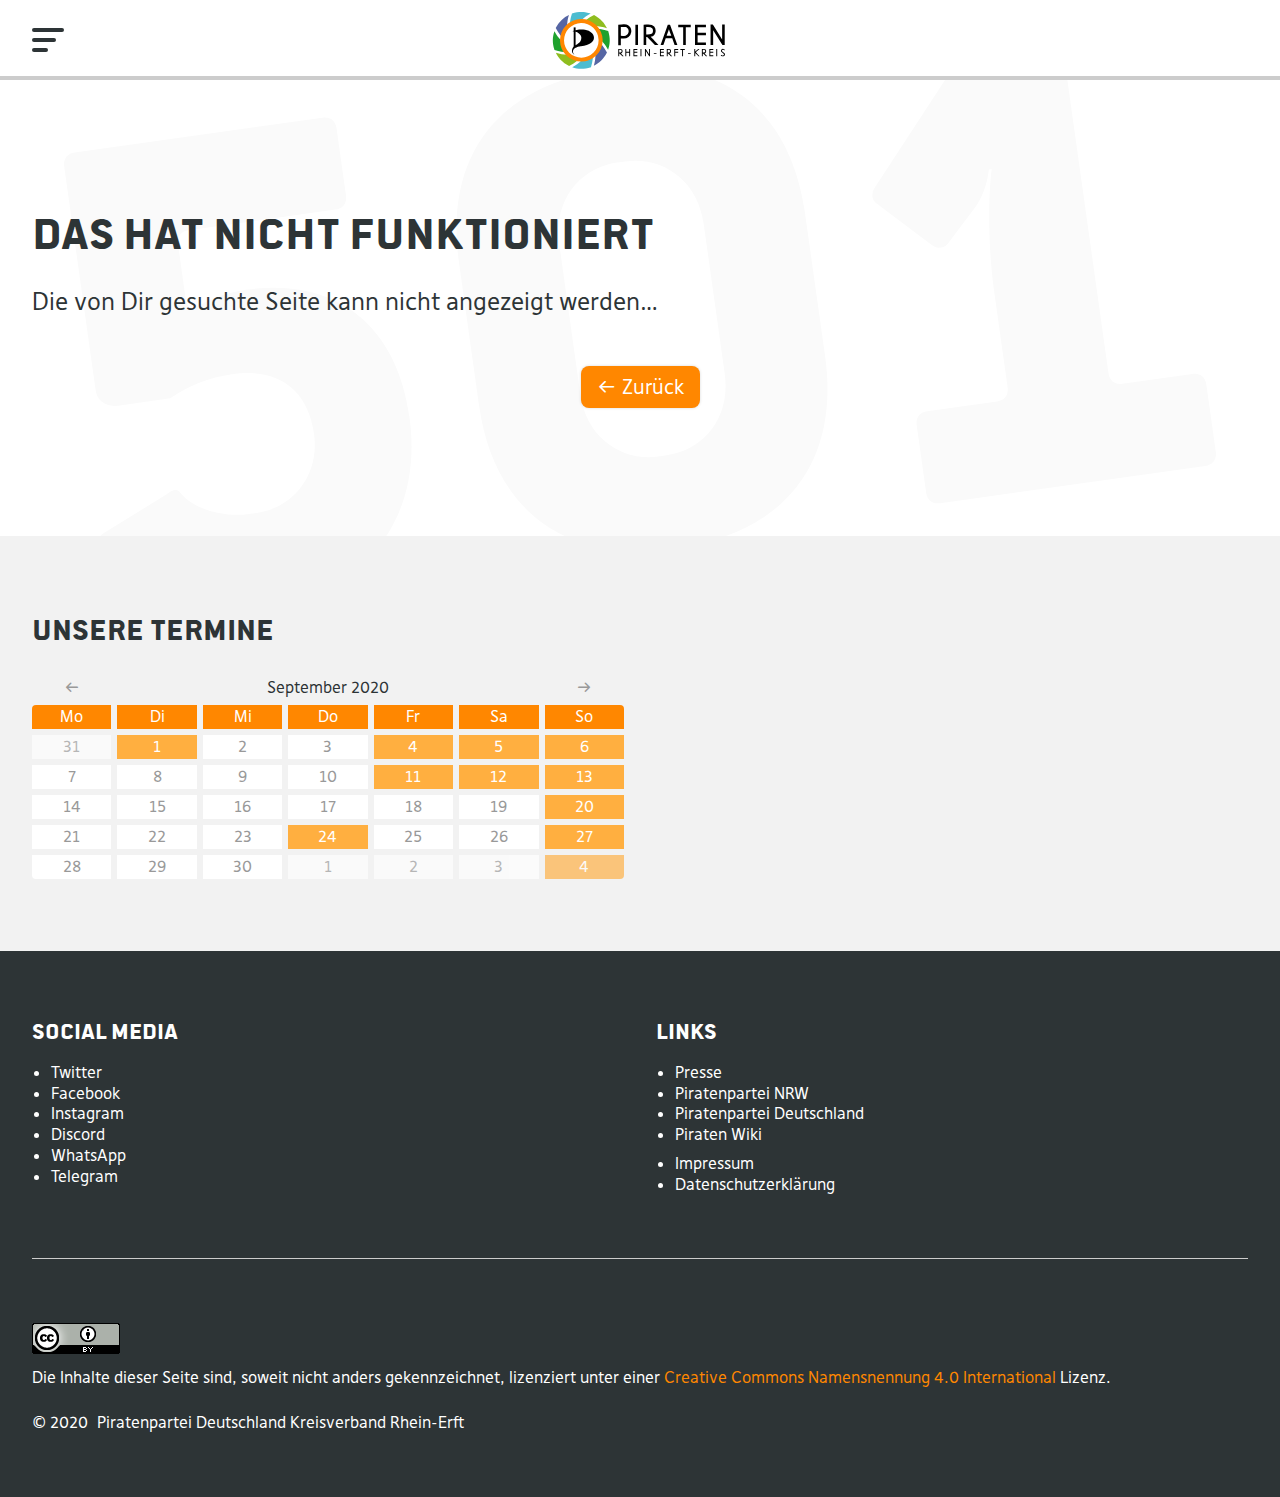
==== _index.html @ 1a01c558 "late init" ====
<!-- <?php 
    http_response_code(501);
?> -->

<!DOCTYPE html>
<html lang="de-DE">
<head>
    <meta charset="UTF-8">
    <meta name="viewport" content="width=device-width, initial-scale=1.0">
    <title>501 &#x2620;&#xfe0f; Piraten Rhein-Erft-Kreis</title>
    <link rel="stylesheet" href="/assets/css/app.css">
    <script src="/assets/js/app.js" type="module"></script>
</head>
<body class="index-php "> <!-- ggf. class checken -->
    <header class="site-header px-2 py-1 px-md-4 px-lg-6 container">
        <a href="/" class="site-header__logo"><img class="site-header__logo__img" src="/assets/img/logo.svg" alt="Piraten Rhein-Erft-Kreis"></a>
        <button class="site-header__menu-button site-header__menu-button--closed" id="nav__toggle">
            <span class="site-header__menu-button__bar"></span>
            <span class="site-header__menu-button__bar"></span>
            <span class="site-header__menu-button__bar"></span>
        </button>
        <nav class="site-header__navigation px-2 py-4 px-md-4">
            <ul>
                <li class="site-header__navigation__item site-header__navigation__search">
                    <form role="search" method="get" action="/" class="searchform">
                        <input type="search" placeholder="Suchen…" name="s">
                        <button onclick="this.parentElement.children[0].submit()" tabindex="-1"></button>
                    </form>
                </li>
                <li class="site-header__navigation__item"><a href="/">Home</a></li>
                <li class="site-header__navigation__item"><a href="#">Blog</a></li>
                <li class="site-header__navigation__item">
                    <span class="site-header__navigation__label">Kreisverband</span>
                    <ul>
                        <li><a href="#">Kreisvorstand</a></li>
                        <li><a href="#">Kreissatzung</a></li>
                        <li class="site-header__navigation__separator"><hr></li>
                        <li><a href="#">Bergheim</a></li>
                        <li><a href="#">Brühl</a></li>
                        <li><a href="#">Erftstadt</a></li>
                        <li><a href="#">Frechen</a></li>
                        <li><a href="#">Hürth</a></li>
                        <li><a href="#">Kerpen</a></li>
                    </ul>
                </li>
                <li class="site-header__navigation__item">
                    <span class="site-header__navigation__label">Was wir tun</span>
                    <ul>
                        <li><a href="#">Piraten wirken</a></li>
                        <li><a href="#">Grundsatzprogramm</a></li>
                        <li><a href="#">Termine</a></li>
                    </ul>
                </li>
                <li class="site-header__navigation__item">
                    <span class="site-header__navigation__label">Mitmachen</span>
                    <ul>
                        <li><a href="https://mitglieder.piratenpartei.de">Werde Pirat</a></li>
                        <li><a href="#">Spenden</a></li>
                        <li><a href="#">Leitfaden</a></li>
                        <li><a href="#">Werkzeugkasten</a></li>
                    </ul>
                </li>
            </ul>
        </nav>
    </header>
    <div class="main-wrapper container">
        <main class="pt-6 pt-md-0">
            <section class="error-content px-2 py-8 px-md-4 py-15 px-lg-6">
                <h1 class="error-content__title mb-3 mb-lg-4" lang="en-US">Das hat nicht funktioniert</h1>
                <p class="error-content__text mb-6 mb-lg-12">Die von Dir gesuchte Seite kann nicht angezeigt werden…</p>
                <p class="center"><a href="javascript:window.history.back()" class="btn center"><i class="feather icon-arrow-left"></i> Zurück</a></p>
            </section> 
        </main>
        <aside class="site-sidebar px-2 py-6 px-md-4 py-md-9 px-lg-6 py-lg-10">
            <section class="site-sidebar__calender">
                <h2 class="section-title">Unsere Termine</h2>
                <div id="em-calendar-169" class="em-calendar-wrapper"><table class="em-calendar">
                    <thead>
                        <tr>
                            <td><a class="em-calnav em-calnav-prev" href="/2020/08/12/ueber-melderegisterauskuenfte-an-parteien/?ajaxCalendar=1&amp;mo=8&amp;yr=2020" rel="nofollow">&lt;&lt;</a></td>
                            <td class="month_name" colspan="5">September 2020</td>
                            <td><a class="em-calnav em-calnav-next" href="/2020/08/12/ueber-melderegisterauskuenfte-an-parteien/?ajaxCalendar=1&amp;mo=10&amp;yr=2020" rel="nofollow">&gt;&gt;</a></td>
                        </tr>
                    </thead>
                    <tbody>
                        <tr class="days-names">
                            <td>Mo</td>
                            <td>Di</td>
                            <td>Mi</td>
                            <td>Do</td>
                            <td>Fr</td>
                            <td>Sa</td>
                            <td>So</td>
                        </tr>
                        <tr>
                            <td class="eventless-pre">31</td>
                            <td class="eventful"><a href="https://piratenpartei-rhein-erft.de/events/frechen-zeit-zu-reden-infostand-zur-kommunalwahl-2020-3/" title="[Frechen] Zeit zu reden – Infostand zur Kommunalwahl 2020">1</a></td>
                            <td class="eventless">2</td>
                            <td class="eventless">3</td>
                            <td class="eventful"><a href="https://piratenpartei-rhein-erft.de/events/zeit-zu-reden-stefanos-buergersprechstunde-2020-09-04/" title="Zeit zu reden – Stefanos Bürgersprechstunde">4</a></td>
                            <td class="eventful"><a href="https://piratenpartei-rhein-erft.de/was-wir-tun/veranstaltungen/2020-09-05/" title="[Brühl] Zeit zu reden – Infostand zur Kommunalwahl 2020, [Erftstadt] Zeit zu reden – Infostand zur Kommunalwahl 2020">5</a></td>
                            <td class="eventful"><a href="https://piratenpartei-rhein-erft.de/events/oeffentliche-vorstandssitzung-2020-09-06/" title="Öffentliche Vorstandssitzung">6</a></td>
                        </tr>
                        <tr>
                            <td class="eventless">7</td>
                            <td class="eventless">8</td>
                            <td class="eventless">9</td>
                            <td class="eventless">10</td>
                            <td class="eventful"><a href="https://piratenpartei-rhein-erft.de/events/zeit-zu-reden-stefanos-buergersprechstunde-2020-09-11/" title="Zeit zu reden – Stefanos Bürgersprechstunde">11</a></td>
                            <td class="eventful"><a href="https://piratenpartei-rhein-erft.de/was-wir-tun/veranstaltungen/2020-09-12/" title="[Brühl] Zeit zu reden – Infostand zur Kommunalwahl 2020, [Frechen] Zeit zu reden – Infostand zur Kommunalwahl 2020">12</a></td>
                            <td class="eventful"><a href="https://piratenpartei-rhein-erft.de/events/arbeitstreffen-der-piratenpartei-rhein-erft-2020-09-13/" title="Arbeitstreffen der Piratenpartei Rhein-Erft">13</a></td>
                        </tr>
                        <tr>
                            <td class="eventless">14</td>
                            <td class="eventless">15</td>
                            <td class="eventless">16</td>
                            <td class="eventless">17</td>
                            <td class="eventless">18</td>
                            <td class="eventless">19</td>
                            <td class="eventful"><a href="https://piratenpartei-rhein-erft.de/events/arbeitstreffen-der-piratenpartei-rhein-erft-2-2020-09-20/" title="Arbeitstreffen der Piratenpartei Rhein-Erft">20</a></td>
                        </tr>
                        <tr>
                            <td class="eventless-today">21</td>
                            <td class="eventless">22</td>
                            <td class="eventless">23</td>
                            <td class="eventful"><a href="https://piratenpartei-rhein-erft.de/events/oeffentliche-sprechersitzung-der-ortsgruppe-kerpen-2020-09-24/" title="Öffentliche Sprechersitzung der Ortsgruppe Kerpen">24</a></td>
                            <td class="eventless">25</td>
                            <td class="eventless">26</td>
                            <td class="eventful"><a href="https://piratenpartei-rhein-erft.de/events/arbeitstreffen-der-piratenpartei-rhein-erft-3-2020-09-27/" title="Arbeitstreffen der Piratenpartei Rhein-Erft">27</a></td>
                        </tr>
                        <tr>
                            <td class="eventless">28</td>
                            <td class="eventless">29</td>
                            <td class="eventless">30</td>
                            <td class="eventless-post">1</td>
                            <td class="eventless-post">2</td>
                            <td class="eventless-post">3</td>
                            <td class="eventful-post"><a href="https://piratenpartei-rhein-erft.de/events/oeffentliche-vorstandssitzung-2020-10-04/" title="Öffentliche Vorstandssitzung">4</a></td>
                        </tr>
                    </tbody>
                </table></div>
            </section>
        </aside>
    </div>
    <footer class="site-footer px-2 pt-5 pb-6 px-md-4 py-md-8 px-lg-6 py-lg-10 container">
        <div class="site-footer__social mb-6 mb-md-0">
            <h2 class="mb-2 mb-lg-3">Social Media</h2>
            <ul class="mb-0">
                <li><a href="https://twitter.com/Piraten_REK">Twitter</a></li>
                <li><a href="https://www.facebook.com/PiratenRheinErft">Facebook</a></li>
                <li><a href="https://www.instagram.com/piraten_rhein_erft/">Instagram</a></li>
                <li><a href="https://discord.gg/e59uWeq">Discord</a></li>
                <li><a href="https://chat.whatsapp.com/KrAdIx8EtOj2szratcCIOQ">WhatsApp</a></li>
                <li><a href="https://t.me/PiratenRheinErft_Info">Telegram</a></li>
            </ul>
        </div>
        <div class="site-footer__links mb-4 mb-md-0">
            <h2 class="mb-2 mb-lg-3">Links</h2>
            <ul class="mb-0">
                <li><a href="#">Presse</a></li>
                <li><a href="https://piratenpartei-nrw.de">Piratenpartei NRW</a></li>
                <li><a href="https://piratenpartei.de">Piratenpartei Deutschland</a></li>
                <li class="pb-1"><a href="https://wiki.piratenpartei.de">Piraten Wiki</a></li>
                <li><a href="#">Impressum</a></li>
                <li><a href="#">Datenschutzerklärung</a></li>
            </ul>
        </div>
        <hr>
        <div class="site-footer__license">
            <img src="/assets/img/cc_by.png" alt="(CC) BY" class="mb-1 mb-lg-3">
            <p class="mb-3">Die Inhalte dieser Seite sind, soweit nicht anders gekennzeichnet, lizenziert unter einer <a href="https://creativecommons.org/licenses/by/4.0/deed.de" target="_blank" class="site-footer__license__link">Creative Commons Namensnennung 4.0 International</a> Lizenz.</p>
            <p class="site-footer__license__copy mb-0">
                <span>&copy;&nbsp;2020</span>
                <span>Piratenpartei&nbsp;Deutschland</span>
                <span>Kreisverband&nbsp;<span class="nobr">Rhein-Erft</span></span>
            </p>
        </div>
        <button id="back-to-top" class="back-to-top" title="Zurück nach oben"><i class="feather icon-arrow-up"></i></button>
    </footer>
    <div class="site-header__navigation__darkener"></div>
</body>
</html>
---- assets/css/app.css ----
@charset "UTF-8";
@font-face {
  font-family: "DejaRip";
  font-style: normal;
  font-weight: 400;
  src: local('DejaRip'),url('/assets/fonts/DejaRip.otf') format('opentype'),url('/assets/fonts/DejaRip.eot') format('embedded-opentype'),url('/assets/fonts/DejaRip.woff') format('woff'),url('/assets/fonts/DejaRip.ttf') format('truetype'),url('/assets/fonts/DejaRip.woff2') format('woff2');
}
@font-face {
  font-family: "DejaRip";
  font-style: normal;
  font-weight: 700;
  src: local('DejaRip-Bold'),url('/assets/fonts/DejaRip-Bold.otf') format('opentype'),url('/assets/fonts/DejaRip-Bold.eot') format('embedded-opentype'),url('/assets/fonts/DejaRip-Bold.woff') format('woff'),url('/assets/fonts/DejaRip-Bold.ttf') format('truetype'),url('/assets/fonts/DejaRip-Bold.woff2') format('woff2');
}
@font-face {
  font-family: "DejaRip";
  font-style: italic;
  font-weight: 400;
  src: local('DejaRip-Italic'),url('/assets/fonts/DejaRip-Italic.otf') format('opentype'),url('/assets/fonts/DejaRip-Italic.eot') format('embedded-opentype'),url('/assets/fonts/DejaRip-Italic.woff') format('woff'),url('/assets/fonts/DejaRip-Italic.ttf') format('truetype'),url('/assets/fonts/DejaRip-Italic.woff2') format('woff2');
}
@font-face {
  font-family: "DejaRip";
  font-style: italic;
  font-weight: 700;
  src: local('DejaRip-BoldItalic'),url('/assets/fonts/DejaRip-BoldItalic.otf') format('opentype'),url('/assets/fonts/DejaRip-BoldItalic.eot') format('embedded-opentype'),url('/assets/fonts/DejaRip-BoldItalic.woff') format('woff'),url('/assets/fonts/DejaRip-BoldItalic.ttf') format('truetype'),url('/assets/fonts/DejaRip-BoldItalic.woff2') format('woff2');
}
@font-face {
  font-family: "PoliticsHead";
  font-style: normal;
  font-weight: 700;
  src: local('PoliticsHead'),url('/assets/fonts/PoliticsHead.otf') format('opentype'),url('/assets/fonts/PoliticsHead.eot') format('embedded-opentype'),url('/assets/fonts/PoliticsHead.woff') format('woff'),url('/assets/fonts/PoliticsHead.ttf') format('truetype'),url('/assets/fonts/PoliticsHead.woff2') format('woff2');
}
@font-face {
  font-family: "feather";
  src: url("/assets/fonts/feather.eot?t=1525787366991");
  /* IE9*/
  src: url("/assets/fonts/feather.eot?t=1525787366991#iefix") format("embedded-opentype"), url("/assets/fonts/feather.woff?t=1525787366991") format("woff"), url("/assets/fonts/feather.ttf?t=1525787366991") format("truetype"), url("/assets/fonts/feather.svg?t=1525787366991#feather") format("svg");
  /* iOS 4.1- */
}
.feather, .site-header__navigation > ul > li .site-header__navigation__label::after, .site-header__navigation > ul > li.site-header__navigation__search::before, .searchform button {
  /* use !important to prevent issues with browser extensions that change fonts */
  font-family: "feather" !important;
  speak: none;
  font-style: normal;
  font-weight: normal;
  font-variant: normal;
  text-transform: none;
  line-height: 1;
  /* Better Font Rendering =========== */
  -webkit-font-smoothing: antialiased;
  -moz-osx-font-smoothing: grayscale;
}

.icon-alert-octagon:before {
  content: "";
}

.icon-alert-circle:before {
  content: "";
}

.icon-activity:before {
  content: "";
}

.icon-alert-triangle:before {
  content: "";
}

.icon-align-center:before {
  content: "";
}

.icon-airplay:before {
  content: "";
}

.icon-align-justify:before {
  content: "";
}

.icon-align-left:before {
  content: "";
}

.icon-align-right:before {
  content: "";
}

.icon-arrow-down-left:before {
  content: "";
}

.icon-arrow-down-right:before {
  content: "";
}

.icon-anchor:before {
  content: "";
}

.icon-aperture:before {
  content: "";
}

.icon-arrow-left:before {
  content: "";
}

.icon-arrow-right:before {
  content: "";
}

.icon-arrow-down:before {
  content: "";
}

.icon-arrow-up-left:before {
  content: "";
}

.icon-arrow-up-right:before {
  content: "";
}

.icon-arrow-up:before {
  content: "";
}

.icon-award:before {
  content: "";
}

.icon-bar-chart:before {
  content: "";
}

.icon-at-sign:before {
  content: "";
}

.icon-bar-chart-2:before {
  content: "";
}

.icon-battery-charging:before {
  content: "";
}

.icon-bell-off:before {
  content: "";
}

.icon-battery:before {
  content: "";
}

.icon-bluetooth:before {
  content: "";
}

.icon-bell:before {
  content: "";
}

.icon-book:before {
  content: "";
}

.icon-briefcase:before {
  content: "";
}

.icon-camera-off:before {
  content: "";
}

.icon-calendar:before {
  content: "";
}

.icon-bookmark:before {
  content: "";
}

.icon-box:before {
  content: "";
}

.icon-camera:before {
  content: "";
}

.icon-check-circle:before {
  content: "";
}

.icon-check:before {
  content: "";
}

.icon-check-square:before {
  content: "";
}

.icon-cast:before {
  content: "";
}

.icon-chevron-down:before {
  content: "";
}

.icon-chevron-left:before {
  content: "";
}

.icon-chevron-right:before {
  content: "";
}

.icon-chevron-up:before {
  content: "";
}

.icon-chevrons-down:before {
  content: "";
}

.icon-chevrons-right:before {
  content: "";
}

.icon-chevrons-up:before {
  content: "";
}

.icon-chevrons-left:before {
  content: "";
}

.icon-circle:before {
  content: "";
}

.icon-clipboard:before {
  content: "";
}

.icon-chrome:before {
  content: "";
}

.icon-clock:before {
  content: "";
}

.icon-cloud-lightning:before {
  content: "";
}

.icon-cloud-drizzle:before {
  content: "";
}

.icon-cloud-rain:before {
  content: "";
}

.icon-cloud-off:before {
  content: "";
}

.icon-codepen:before {
  content: "";
}

.icon-cloud-snow:before {
  content: "";
}

.icon-compass:before {
  content: "";
}

.icon-copy:before {
  content: "";
}

.icon-corner-down-right:before {
  content: "";
}

.icon-corner-down-left:before {
  content: "";
}

.icon-corner-left-down:before {
  content: "";
}

.icon-corner-left-up:before {
  content: "";
}

.icon-corner-up-left:before {
  content: "";
}

.icon-corner-up-right:before {
  content: "";
}

.icon-corner-right-down:before {
  content: "";
}

.icon-corner-right-up:before {
  content: "";
}

.icon-cpu:before {
  content: "";
}

.icon-credit-card:before {
  content: "";
}

.icon-crosshair:before {
  content: "";
}

.icon-disc:before {
  content: "";
}

.icon-delete:before {
  content: "";
}

.icon-download-cloud:before {
  content: "";
}

.icon-download:before {
  content: "";
}

.icon-droplet:before {
  content: "";
}

.icon-edit-2:before {
  content: "";
}

.icon-edit:before {
  content: "";
}

.icon-edit-1:before {
  content: "";
}

.icon-external-link:before {
  content: "";
}

.icon-eye:before {
  content: "";
}

.icon-feather:before {
  content: "";
}

.icon-facebook:before {
  content: "";
}

.icon-file-minus:before {
  content: "";
}

.icon-eye-off:before {
  content: "";
}

.icon-fast-forward:before {
  content: "";
}

.icon-file-text:before {
  content: "";
}

.icon-film:before {
  content: "";
}

.icon-file:before {
  content: "";
}

.icon-file-plus:before {
  content: "";
}

.icon-folder:before {
  content: "";
}

.icon-filter:before {
  content: "";
}

.icon-flag:before {
  content: "";
}

.icon-globe:before {
  content: "";
}

.icon-grid:before {
  content: "";
}

.icon-heart:before {
  content: "";
}

.icon-home:before {
  content: "";
}

.icon-github:before {
  content: "";
}

.icon-image:before {
  content: "";
}

.icon-inbox:before {
  content: "";
}

.icon-layers:before {
  content: "";
}

.icon-info:before {
  content: "";
}

.icon-instagram:before {
  content: "";
}

.icon-layout:before {
  content: "";
}

.icon-link-2:before {
  content: "";
}

.icon-life-buoy:before {
  content: "";
}

.icon-link:before {
  content: "";
}

.icon-log-in:before {
  content: "";
}

.icon-list:before {
  content: "";
}

.icon-lock:before {
  content: "";
}

.icon-log-out:before {
  content: "";
}

.icon-loader:before {
  content: "";
}

.icon-mail:before {
  content: "";
}

.icon-maximize-2:before {
  content: "";
}

.icon-map:before {
  content: "";
}

.icon-map-pin:before {
  content: "";
}

.icon-menu:before {
  content: "";
}

.icon-message-circle:before {
  content: "";
}

.icon-message-square:before {
  content: "";
}

.icon-minimize-2:before {
  content: "";
}

.icon-mic-off:before {
  content: "";
}

.icon-minus-circle:before {
  content: "";
}

.icon-mic:before {
  content: "";
}

.icon-minus-square:before {
  content: "";
}

.icon-minus:before {
  content: "";
}

.icon-moon:before {
  content: "";
}

.icon-monitor:before {
  content: "";
}

.icon-more-vertical:before {
  content: "";
}

.icon-more-horizontal:before {
  content: "";
}

.icon-move:before {
  content: "";
}

.icon-music:before {
  content: "";
}

.icon-navigation-2:before {
  content: "";
}

.icon-navigation:before {
  content: "";
}

.icon-octagon:before {
  content: "";
}

.icon-package:before {
  content: "";
}

.icon-pause-circle:before {
  content: "";
}

.icon-pause:before {
  content: "";
}

.icon-percent:before {
  content: "";
}

.icon-phone-call:before {
  content: "";
}

.icon-phone-forwarded:before {
  content: "";
}

.icon-phone-missed:before {
  content: "";
}

.icon-phone-off:before {
  content: "";
}

.icon-phone-incoming:before {
  content: "";
}

.icon-phone:before {
  content: "";
}

.icon-phone-outgoing:before {
  content: "";
}

.icon-pie-chart:before {
  content: "";
}

.icon-play-circle:before {
  content: "";
}

.icon-play:before {
  content: "";
}

.icon-plus-square:before {
  content: "";
}

.icon-plus-circle:before {
  content: "";
}

.icon-plus:before {
  content: "";
}

.icon-pocket:before {
  content: "";
}

.icon-printer:before {
  content: "";
}

.icon-power:before {
  content: "";
}

.icon-radio:before {
  content: "";
}

.icon-repeat:before {
  content: "";
}

.icon-refresh-ccw:before {
  content: "";
}

.icon-rewind:before {
  content: "";
}

.icon-rotate-ccw:before {
  content: "";
}

.icon-refresh-cw:before {
  content: "";
}

.icon-rotate-cw:before {
  content: "";
}

.icon-save:before {
  content: "";
}

.icon-search:before, .site-header__navigation > ul > li.site-header__navigation__search:before, .searchform button:before {
  content: "";
}

.icon-server:before {
  content: "";
}

.icon-scissors:before {
  content: "";
}

.icon-share-2:before {
  content: "";
}

.icon-share:before {
  content: "";
}

.icon-shield:before {
  content: "";
}

.icon-settings:before {
  content: "";
}

.icon-skip-back:before {
  content: "";
}

.icon-shuffle:before {
  content: "";
}

.icon-sidebar:before {
  content: "";
}

.icon-skip-forward:before {
  content: "";
}

.icon-slack:before {
  content: "";
}

.icon-slash:before {
  content: "";
}

.icon-smartphone:before {
  content: "";
}

.icon-square:before {
  content: "";
}

.icon-speaker:before {
  content: "";
}

.icon-star:before {
  content: "";
}

.icon-stop-circle:before {
  content: "";
}

.icon-sun:before {
  content: "";
}

.icon-sunrise:before {
  content: "";
}

.icon-tablet:before {
  content: "";
}

.icon-tag:before {
  content: "";
}

.icon-sunset:before {
  content: "";
}

.icon-target:before {
  content: "";
}

.icon-thermometer:before {
  content: "";
}

.icon-thumbs-up:before {
  content: "";
}

.icon-thumbs-down:before {
  content: "";
}

.icon-toggle-left:before {
  content: "";
}

.icon-toggle-right:before {
  content: "";
}

.icon-trash-2:before {
  content: "";
}

.icon-trash:before {
  content: "";
}

.icon-trending-up:before {
  content: "";
}

.icon-trending-down:before {
  content: "";
}

.icon-triangle:before {
  content: "";
}

.icon-type:before {
  content: "";
}

.icon-twitter:before {
  content: "";
}

.icon-upload:before {
  content: "";
}

.icon-umbrella:before {
  content: "";
}

.icon-upload-cloud:before {
  content: "";
}

.icon-unlock:before {
  content: "";
}

.icon-user-check:before {
  content: "";
}

.icon-user-minus:before {
  content: "";
}

.icon-user-plus:before {
  content: "";
}

.icon-user-x:before {
  content: "";
}

.icon-user:before {
  content: "";
}

.icon-users:before {
  content: "";
}

.icon-video-off:before {
  content: "";
}

.icon-video:before {
  content: "";
}

.icon-voicemail:before {
  content: "";
}

.icon-volume-x:before {
  content: "";
}

.icon-volume-2:before {
  content: "";
}

.icon-volume-1:before {
  content: "";
}

.icon-volume:before {
  content: "";
}

.icon-watch:before {
  content: "";
}

.icon-wifi:before {
  content: "";
}

.icon-x-square:before {
  content: "";
}

.icon-wind:before {
  content: "";
}

.icon-x:before {
  content: "";
}

.icon-x-circle:before {
  content: "";
}

.icon-zap:before {
  content: "";
}

.icon-zoom-in:before {
  content: "";
}

.icon-zoom-out:before {
  content: "";
}

.icon-command:before {
  content: "";
}

.icon-cloud:before {
  content: "";
}

.icon-hash:before {
  content: "";
}

.icon-headphones:before {
  content: "";
}

.icon-underline:before {
  content: "";
}

.icon-italic:before {
  content: "";
}

.icon-bold:before {
  content: "";
}

.icon-crop:before {
  content: "";
}

.icon-help-circle:before {
  content: "";
}

.icon-paperclip:before {
  content: "";
}

.icon-shopping-cart:before {
  content: "";
}

.icon-tv:before {
  content: "";
}

.icon-wifi-off:before {
  content: "";
}

.icon-minimize:before {
  content: "";
}

.icon-maximize:before {
  content: "";
}

.icon-gitlab:before {
  content: "";
}

.icon-sliders:before {
  content: "";
}

.icon-star-on:before {
  content: "";
}

.icon-heart-on:before {
  content: "";
}

.icon-archive:before {
  content: "";
}

.icon-arrow-down-circle:before {
  content: "";
}

.icon-arrow-up-circle:before {
  content: "";
}

.icon-arrow-left-circle:before {
  content: "";
}

.icon-arrow-right-circle:before {
  content: "";
}

.icon-bar-chart-line-:before {
  content: "";
}

.icon-bar-chart-line:before {
  content: "";
}

.icon-book-open:before {
  content: "";
}

.icon-code:before {
  content: "";
}

.icon-database:before {
  content: "";
}

.icon-dollar-sign:before {
  content: "";
}

.icon-folder-plus:before {
  content: "";
}

.icon-gift:before {
  content: "";
}

.icon-folder-minus:before {
  content: "";
}

.icon-git-commit:before {
  content: "";
}

.icon-git-branch:before {
  content: "";
}

.icon-git-pull-request:before {
  content: "";
}

.icon-git-merge:before {
  content: "";
}

.icon-linkedin:before {
  content: "";
}

.icon-hard-drive:before {
  content: "";
}

.icon-more-vertical-:before {
  content: "";
}

.icon-more-horizontal-:before {
  content: "";
}

.icon-rss:before {
  content: "";
}

.icon-send:before {
  content: "";
}

.icon-shield-off:before {
  content: "";
}

.icon-shopping-bag:before {
  content: "";
}

.icon-terminal:before {
  content: "";
}

.icon-truck:before {
  content: "";
}

.icon-zap-off:before {
  content: "";
}

.icon-youtube:before {
  content: "";
}

:root {
  font: normal normal 400 16px/1.3 "DejaRip", sans-serif;
  color: #2d3436;
}

* {
  -webkit-box-sizing: border-box;
          box-sizing: border-box;
}

::-moz-selection {
  background-color: #652480;
  color: #fff;
}

::selection {
  background-color: #652480;
  color: #fff;
}

body {
  margin: 0;
  padding: 0;
  background: url("../img/anchors.svg") top left/auto 72px repeat fixed #fafafa;
  display: -webkit-box;
  display: -ms-flexbox;
  display: flex;
  -webkit-box-orient: vertical;
  -webkit-box-direction: normal;
      -ms-flex-direction: column;
          flex-direction: column;
  min-height: 100vh;
}

.mt-0, .my-0 {
  margin-top: 0px;
}

.mb-0, .my-0 {
  margin-bottom: 0px;
}

.mr-0, .mx-0 {
  margin-right: 0px;
}

.ml-0, .mx-0 {
  margin-left: 0px;
}

.mt-1, .my-1 {
  margin-top: 8px;
}

.mb-1, .my-1 {
  margin-bottom: 8px;
}

.mr-1, .mx-1 {
  margin-right: 8px;
}

.ml-1, .mx-1 {
  margin-left: 8px;
}

.mt-2, .my-2 {
  margin-top: 16px;
}

.mb-2, .my-2 {
  margin-bottom: 16px;
}

.mr-2, .mx-2 {
  margin-right: 16px;
}

.ml-2, .mx-2 {
  margin-left: 16px;
}

.mt-3, .my-3 {
  margin-top: 24px;
}

.mb-3, .my-3 {
  margin-bottom: 24px;
}

.mr-3, .mx-3 {
  margin-right: 24px;
}

.ml-3, .mx-3 {
  margin-left: 24px;
}

.mt-4, .my-4 {
  margin-top: 32px;
}

.mb-4, .my-4 {
  margin-bottom: 32px;
}

.mr-4, .mx-4 {
  margin-right: 32px;
}

.ml-4, .mx-4 {
  margin-left: 32px;
}

.mt-5, .my-5 {
  margin-top: 40px;
}

.mb-5, .my-5 {
  margin-bottom: 40px;
}

.mr-5, .mx-5 {
  margin-right: 40px;
}

.ml-5, .mx-5 {
  margin-left: 40px;
}

.mt-6, .my-6 {
  margin-top: 48px;
}

.mb-6, .my-6 {
  margin-bottom: 48px;
}

.mr-6, .mx-6 {
  margin-right: 48px;
}

.ml-6, .mx-6 {
  margin-left: 48px;
}

.mt-7, .my-7 {
  margin-top: 56px;
}

.mb-7, .my-7 {
  margin-bottom: 56px;
}

.mr-7, .mx-7 {
  margin-right: 56px;
}

.ml-7, .mx-7 {
  margin-left: 56px;
}

.mt-8, .my-8 {
  margin-top: 64px;
}

.mb-8, .my-8 {
  margin-bottom: 64px;
}

.mr-8, .mx-8 {
  margin-right: 64px;
}

.ml-8, .mx-8 {
  margin-left: 64px;
}

.mt-9, .my-9 {
  margin-top: 72px;
}

.mb-9, .my-9 {
  margin-bottom: 72px;
}

.mr-9, .mx-9 {
  margin-right: 72px;
}

.ml-9, .mx-9 {
  margin-left: 72px;
}

.mt-10, .my-10 {
  margin-top: 80px;
}

.mb-10, .my-10 {
  margin-bottom: 80px;
}

.mr-10, .mx-10 {
  margin-right: 80px;
}

.ml-10, .mx-10 {
  margin-left: 80px;
}

.mt-11, .my-11 {
  margin-top: 88px;
}

.mb-11, .my-11 {
  margin-bottom: 88px;
}

.mr-11, .mx-11 {
  margin-right: 88px;
}

.ml-11, .mx-11 {
  margin-left: 88px;
}

.mt-12, .my-12 {
  margin-top: 96px;
}

.mb-12, .my-12 {
  margin-bottom: 96px;
}

.mr-12, .mx-12 {
  margin-right: 96px;
}

.ml-12, .mx-12 {
  margin-left: 96px;
}

.mt-13, .my-13 {
  margin-top: 104px;
}

.mb-13, .my-13 {
  margin-bottom: 104px;
}

.mr-13, .mx-13 {
  margin-right: 104px;
}

.ml-13, .mx-13 {
  margin-left: 104px;
}

.mt-14, .my-14 {
  margin-top: 112px;
}

.mb-14, .my-14 {
  margin-bottom: 112px;
}

.mr-14, .mx-14 {
  margin-right: 112px;
}

.ml-14, .mx-14 {
  margin-left: 112px;
}

.mt-15, .my-15 {
  margin-top: 120px;
}

.mb-15, .my-15 {
  margin-bottom: 120px;
}

.mr-15, .mx-15 {
  margin-right: 120px;
}

.ml-15, .mx-15 {
  margin-left: 120px;
}

.mt-16, .my-16 {
  margin-top: 128px;
}

.mb-16, .my-16 {
  margin-bottom: 128px;
}

.mr-16, .mx-16 {
  margin-right: 128px;
}

.ml-16, .mx-16 {
  margin-left: 128px;
}

.mt-17, .my-17 {
  margin-top: 136px;
}

.mb-17, .my-17 {
  margin-bottom: 136px;
}

.mr-17, .mx-17 {
  margin-right: 136px;
}

.ml-17, .mx-17 {
  margin-left: 136px;
}

.mt-18, .my-18 {
  margin-top: 144px;
}

.mb-18, .my-18 {
  margin-bottom: 144px;
}

.mr-18, .mx-18 {
  margin-right: 144px;
}

.ml-18, .mx-18 {
  margin-left: 144px;
}

.mt-auto, .my-auto {
  margin-top: auto;
}

.mb-auto, .my-auto {
  margin-bottom: auto;
}

.mr-auto, .mx-auto {
  margin-right: auto;
}

.ml-auto, .mx-auto {
  margin-left: auto;
}

.pt-0, .py-0 {
  padding-top: 0px;
}

.pb-0, .py-0 {
  padding-bottom: 0px;
}

.pr-0, .px-0 {
  padding-right: 0px;
}

.pl-0, .px-0 {
  padding-left: 0px;
}

.pt-1, .py-1 {
  padding-top: 8px;
}

.pb-1, .py-1 {
  padding-bottom: 8px;
}

.pr-1, .px-1 {
  padding-right: 8px;
}

.pl-1, .px-1 {
  padding-left: 8px;
}

.pt-2, .py-2 {
  padding-top: 16px;
}

.pb-2, .py-2 {
  padding-bottom: 16px;
}

.pr-2, .px-2 {
  padding-right: 16px;
}

.pl-2, .px-2 {
  padding-left: 16px;
}

.pt-3, .py-3 {
  padding-top: 24px;
}

.pb-3, .py-3 {
  padding-bottom: 24px;
}

.pr-3, .px-3 {
  padding-right: 24px;
}

.pl-3, .px-3 {
  padding-left: 24px;
}

.pt-4, .py-4 {
  padding-top: 32px;
}

.pb-4, .py-4 {
  padding-bottom: 32px;
}

.pr-4, .px-4 {
  padding-right: 32px;
}

.pl-4, .px-4 {
  padding-left: 32px;
}

.pt-5, .py-5 {
  padding-top: 40px;
}

.pb-5, .py-5 {
  padding-bottom: 40px;
}

.pr-5, .px-5 {
  padding-right: 40px;
}

.pl-5, .px-5 {
  padding-left: 40px;
}

.pt-6, .py-6 {
  padding-top: 48px;
}

.pb-6, .py-6 {
  padding-bottom: 48px;
}

.pr-6, .px-6 {
  padding-right: 48px;
}

.pl-6, .px-6 {
  padding-left: 48px;
}

.pt-7, .py-7 {
  padding-top: 56px;
}

.pb-7, .py-7 {
  padding-bottom: 56px;
}

.pr-7, .px-7 {
  padding-right: 56px;
}

.pl-7, .px-7 {
  padding-left: 56px;
}

.pt-8, .py-8 {
  padding-top: 64px;
}

.pb-8, .py-8 {
  padding-bottom: 64px;
}

.pr-8, .px-8 {
  padding-right: 64px;
}

.pl-8, .px-8 {
  padding-left: 64px;
}

.pt-9, .py-9 {
  padding-top: 72px;
}

.pb-9, .py-9 {
  padding-bottom: 72px;
}

.pr-9, .px-9 {
  padding-right: 72px;
}

.pl-9, .px-9 {
  padding-left: 72px;
}

.pt-10, .py-10 {
  padding-top: 80px;
}

.pb-10, .py-10 {
  padding-bottom: 80px;
}

.pr-10, .px-10 {
  padding-right: 80px;
}

.pl-10, .px-10 {
  padding-left: 80px;
}

.pt-11, .py-11 {
  padding-top: 88px;
}

.pb-11, .py-11 {
  padding-bottom: 88px;
}

.pr-11, .px-11 {
  padding-right: 88px;
}

.pl-11, .px-11 {
  padding-left: 88px;
}

.pt-12, .py-12 {
  padding-top: 96px;
}

.pb-12, .py-12 {
  padding-bottom: 96px;
}

.pr-12, .px-12 {
  padding-right: 96px;
}

.pl-12, .px-12 {
  padding-left: 96px;
}

.pt-13, .py-13 {
  padding-top: 104px;
}

.pb-13, .py-13 {
  padding-bottom: 104px;
}

.pr-13, .px-13 {
  padding-right: 104px;
}

.pl-13, .px-13 {
  padding-left: 104px;
}

.pt-14, .py-14 {
  padding-top: 112px;
}

.pb-14, .py-14 {
  padding-bottom: 112px;
}

.pr-14, .px-14 {
  padding-right: 112px;
}

.pl-14, .px-14 {
  padding-left: 112px;
}

.pt-15, .py-15 {
  padding-top: 120px;
}

.pb-15, .py-15 {
  padding-bottom: 120px;
}

.pr-15, .px-15 {
  padding-right: 120px;
}

.pl-15, .px-15 {
  padding-left: 120px;
}

.pt-16, .py-16 {
  padding-top: 128px;
}

.pb-16, .py-16 {
  padding-bottom: 128px;
}

.pr-16, .px-16 {
  padding-right: 128px;
}

.pl-16, .px-16 {
  padding-left: 128px;
}

.pt-17, .py-17 {
  padding-top: 136px;
}

.pb-17, .py-17 {
  padding-bottom: 136px;
}

.pr-17, .px-17 {
  padding-right: 136px;
}

.pl-17, .px-17 {
  padding-left: 136px;
}

.pt-18, .py-18 {
  padding-top: 144px;
}

.pb-18, .py-18 {
  padding-bottom: 144px;
}

.pr-18, .px-18 {
  padding-right: 144px;
}

.pl-18, .px-18 {
  padding-left: 144px;
}

.pt-auto, .py-auto {
  padding-top: auto;
}

.pb-auto, .py-auto {
  padding-bottom: auto;
}

.pr-auto, .px-auto {
  padding-right: auto;
}

.pl-auto, .px-auto {
  padding-left: auto;
}

@media (max-width: 767px) {
  .mt-sm-0, .my-sm-0 {
    margin-top: 0px;
  }

  .mb-sm-0, .my-sm-0 {
    margin-bottom: 0px;
  }

  .mr-sm-0, .mx-sm-0 {
    margin-right: 0px;
  }

  .ml-sm-0, .mx-sm-0 {
    margin-left: 0px;
  }

  .mt-sm-1, .my-sm-1 {
    margin-top: 8px;
  }

  .mb-sm-1, .my-sm-1 {
    margin-bottom: 8px;
  }

  .mr-sm-1, .mx-sm-1 {
    margin-right: 8px;
  }

  .ml-sm-1, .mx-sm-1 {
    margin-left: 8px;
  }

  .mt-sm-2, .my-sm-2 {
    margin-top: 16px;
  }

  .mb-sm-2, .my-sm-2 {
    margin-bottom: 16px;
  }

  .mr-sm-2, .mx-sm-2 {
    margin-right: 16px;
  }

  .ml-sm-2, .mx-sm-2 {
    margin-left: 16px;
  }

  .mt-sm-3, .my-sm-3 {
    margin-top: 24px;
  }

  .mb-sm-3, .my-sm-3 {
    margin-bottom: 24px;
  }

  .mr-sm-3, .mx-sm-3 {
    margin-right: 24px;
  }

  .ml-sm-3, .mx-sm-3 {
    margin-left: 24px;
  }

  .mt-sm-4, .my-sm-4 {
    margin-top: 32px;
  }

  .mb-sm-4, .my-sm-4 {
    margin-bottom: 32px;
  }

  .mr-sm-4, .mx-sm-4 {
    margin-right: 32px;
  }

  .ml-sm-4, .mx-sm-4 {
    margin-left: 32px;
  }

  .mt-sm-5, .my-sm-5 {
    margin-top: 40px;
  }

  .mb-sm-5, .my-sm-5 {
    margin-bottom: 40px;
  }

  .mr-sm-5, .mx-sm-5 {
    margin-right: 40px;
  }

  .ml-sm-5, .mx-sm-5 {
    margin-left: 40px;
  }

  .mt-sm-6, .my-sm-6 {
    margin-top: 48px;
  }

  .mb-sm-6, .my-sm-6 {
    margin-bottom: 48px;
  }

  .mr-sm-6, .mx-sm-6 {
    margin-right: 48px;
  }

  .ml-sm-6, .mx-sm-6 {
    margin-left: 48px;
  }

  .mt-sm-7, .my-sm-7 {
    margin-top: 56px;
  }

  .mb-sm-7, .my-sm-7 {
    margin-bottom: 56px;
  }

  .mr-sm-7, .mx-sm-7 {
    margin-right: 56px;
  }

  .ml-sm-7, .mx-sm-7 {
    margin-left: 56px;
  }

  .mt-sm-8, .my-sm-8 {
    margin-top: 64px;
  }

  .mb-sm-8, .my-sm-8 {
    margin-bottom: 64px;
  }

  .mr-sm-8, .mx-sm-8 {
    margin-right: 64px;
  }

  .ml-sm-8, .mx-sm-8 {
    margin-left: 64px;
  }

  .mt-sm-9, .my-sm-9 {
    margin-top: 72px;
  }

  .mb-sm-9, .my-sm-9 {
    margin-bottom: 72px;
  }

  .mr-sm-9, .mx-sm-9 {
    margin-right: 72px;
  }

  .ml-sm-9, .mx-sm-9 {
    margin-left: 72px;
  }

  .mt-sm-10, .my-sm-10 {
    margin-top: 80px;
  }

  .mb-sm-10, .my-sm-10 {
    margin-bottom: 80px;
  }

  .mr-sm-10, .mx-sm-10 {
    margin-right: 80px;
  }

  .ml-sm-10, .mx-sm-10 {
    margin-left: 80px;
  }

  .mt-sm-11, .my-sm-11 {
    margin-top: 88px;
  }

  .mb-sm-11, .my-sm-11 {
    margin-bottom: 88px;
  }

  .mr-sm-11, .mx-sm-11 {
    margin-right: 88px;
  }

  .ml-sm-11, .mx-sm-11 {
    margin-left: 88px;
  }

  .mt-sm-12, .my-sm-12 {
    margin-top: 96px;
  }

  .mb-sm-12, .my-sm-12 {
    margin-bottom: 96px;
  }

  .mr-sm-12, .mx-sm-12 {
    margin-right: 96px;
  }

  .ml-sm-12, .mx-sm-12 {
    margin-left: 96px;
  }

  .mt-sm-13, .my-sm-13 {
    margin-top: 104px;
  }

  .mb-sm-13, .my-sm-13 {
    margin-bottom: 104px;
  }

  .mr-sm-13, .mx-sm-13 {
    margin-right: 104px;
  }

  .ml-sm-13, .mx-sm-13 {
    margin-left: 104px;
  }

  .mt-sm-14, .my-sm-14 {
    margin-top: 112px;
  }

  .mb-sm-14, .my-sm-14 {
    margin-bottom: 112px;
  }

  .mr-sm-14, .mx-sm-14 {
    margin-right: 112px;
  }

  .ml-sm-14, .mx-sm-14 {
    margin-left: 112px;
  }

  .mt-sm-15, .my-sm-15 {
    margin-top: 120px;
  }

  .mb-sm-15, .my-sm-15 {
    margin-bottom: 120px;
  }

  .mr-sm-15, .mx-sm-15 {
    margin-right: 120px;
  }

  .ml-sm-15, .mx-sm-15 {
    margin-left: 120px;
  }

  .mt-sm-16, .my-sm-16 {
    margin-top: 128px;
  }

  .mb-sm-16, .my-sm-16 {
    margin-bottom: 128px;
  }

  .mr-sm-16, .mx-sm-16 {
    margin-right: 128px;
  }

  .ml-sm-16, .mx-sm-16 {
    margin-left: 128px;
  }

  .mt-sm-17, .my-sm-17 {
    margin-top: 136px;
  }

  .mb-sm-17, .my-sm-17 {
    margin-bottom: 136px;
  }

  .mr-sm-17, .mx-sm-17 {
    margin-right: 136px;
  }

  .ml-sm-17, .mx-sm-17 {
    margin-left: 136px;
  }

  .mt-sm-18, .my-sm-18 {
    margin-top: 144px;
  }

  .mb-sm-18, .my-sm-18 {
    margin-bottom: 144px;
  }

  .mr-sm-18, .mx-sm-18 {
    margin-right: 144px;
  }

  .ml-sm-18, .mx-sm-18 {
    margin-left: 144px;
  }

  .mt-sm-auto, .my-sm-auto {
    margin-top: auto;
  }

  .mb-sm-auto, .my-sm-auto {
    margin-bottom: auto;
  }

  .mr-sm-auto, .mx-sm-auto {
    margin-right: auto;
  }

  .ml-sm-auto, .mx-sm-auto {
    margin-left: auto;
  }

  .pt-sm-0, .py-sm-0 {
    padding-top: 0px;
  }

  .pb-sm-0, .py-sm-0 {
    padding-bottom: 0px;
  }

  .pr-sm-0, .px-sm-0 {
    padding-right: 0px;
  }

  .pl-sm-0, .px-sm-0 {
    padding-left: 0px;
  }

  .pt-sm-1, .py-sm-1 {
    padding-top: 8px;
  }

  .pb-sm-1, .py-sm-1 {
    padding-bottom: 8px;
  }

  .pr-sm-1, .px-sm-1 {
    padding-right: 8px;
  }

  .pl-sm-1, .px-sm-1 {
    padding-left: 8px;
  }

  .pt-sm-2, .py-sm-2 {
    padding-top: 16px;
  }

  .pb-sm-2, .py-sm-2 {
    padding-bottom: 16px;
  }

  .pr-sm-2, .px-sm-2 {
    padding-right: 16px;
  }

  .pl-sm-2, .px-sm-2 {
    padding-left: 16px;
  }

  .pt-sm-3, .py-sm-3 {
    padding-top: 24px;
  }

  .pb-sm-3, .py-sm-3 {
    padding-bottom: 24px;
  }

  .pr-sm-3, .px-sm-3 {
    padding-right: 24px;
  }

  .pl-sm-3, .px-sm-3 {
    padding-left: 24px;
  }

  .pt-sm-4, .py-sm-4 {
    padding-top: 32px;
  }

  .pb-sm-4, .py-sm-4 {
    padding-bottom: 32px;
  }

  .pr-sm-4, .px-sm-4 {
    padding-right: 32px;
  }

  .pl-sm-4, .px-sm-4 {
    padding-left: 32px;
  }

  .pt-sm-5, .py-sm-5 {
    padding-top: 40px;
  }

  .pb-sm-5, .py-sm-5 {
    padding-bottom: 40px;
  }

  .pr-sm-5, .px-sm-5 {
    padding-right: 40px;
  }

  .pl-sm-5, .px-sm-5 {
    padding-left: 40px;
  }

  .pt-sm-6, .py-sm-6 {
    padding-top: 48px;
  }

  .pb-sm-6, .py-sm-6 {
    padding-bottom: 48px;
  }

  .pr-sm-6, .px-sm-6 {
    padding-right: 48px;
  }

  .pl-sm-6, .px-sm-6 {
    padding-left: 48px;
  }

  .pt-sm-7, .py-sm-7 {
    padding-top: 56px;
  }

  .pb-sm-7, .py-sm-7 {
    padding-bottom: 56px;
  }

  .pr-sm-7, .px-sm-7 {
    padding-right: 56px;
  }

  .pl-sm-7, .px-sm-7 {
    padding-left: 56px;
  }

  .pt-sm-8, .py-sm-8 {
    padding-top: 64px;
  }

  .pb-sm-8, .py-sm-8 {
    padding-bottom: 64px;
  }

  .pr-sm-8, .px-sm-8 {
    padding-right: 64px;
  }

  .pl-sm-8, .px-sm-8 {
    padding-left: 64px;
  }

  .pt-sm-9, .py-sm-9 {
    padding-top: 72px;
  }

  .pb-sm-9, .py-sm-9 {
    padding-bottom: 72px;
  }

  .pr-sm-9, .px-sm-9 {
    padding-right: 72px;
  }

  .pl-sm-9, .px-sm-9 {
    padding-left: 72px;
  }

  .pt-sm-10, .py-sm-10 {
    padding-top: 80px;
  }

  .pb-sm-10, .py-sm-10 {
    padding-bottom: 80px;
  }

  .pr-sm-10, .px-sm-10 {
    padding-right: 80px;
  }

  .pl-sm-10, .px-sm-10 {
    padding-left: 80px;
  }

  .pt-sm-11, .py-sm-11 {
    padding-top: 88px;
  }

  .pb-sm-11, .py-sm-11 {
    padding-bottom: 88px;
  }

  .pr-sm-11, .px-sm-11 {
    padding-right: 88px;
  }

  .pl-sm-11, .px-sm-11 {
    padding-left: 88px;
  }

  .pt-sm-12, .py-sm-12 {
    padding-top: 96px;
  }

  .pb-sm-12, .py-sm-12 {
    padding-bottom: 96px;
  }

  .pr-sm-12, .px-sm-12 {
    padding-right: 96px;
  }

  .pl-sm-12, .px-sm-12 {
    padding-left: 96px;
  }

  .pt-sm-13, .py-sm-13 {
    padding-top: 104px;
  }

  .pb-sm-13, .py-sm-13 {
    padding-bottom: 104px;
  }

  .pr-sm-13, .px-sm-13 {
    padding-right: 104px;
  }

  .pl-sm-13, .px-sm-13 {
    padding-left: 104px;
  }

  .pt-sm-14, .py-sm-14 {
    padding-top: 112px;
  }

  .pb-sm-14, .py-sm-14 {
    padding-bottom: 112px;
  }

  .pr-sm-14, .px-sm-14 {
    padding-right: 112px;
  }

  .pl-sm-14, .px-sm-14 {
    padding-left: 112px;
  }

  .pt-sm-15, .py-sm-15 {
    padding-top: 120px;
  }

  .pb-sm-15, .py-sm-15 {
    padding-bottom: 120px;
  }

  .pr-sm-15, .px-sm-15 {
    padding-right: 120px;
  }

  .pl-sm-15, .px-sm-15 {
    padding-left: 120px;
  }

  .pt-sm-16, .py-sm-16 {
    padding-top: 128px;
  }

  .pb-sm-16, .py-sm-16 {
    padding-bottom: 128px;
  }

  .pr-sm-16, .px-sm-16 {
    padding-right: 128px;
  }

  .pl-sm-16, .px-sm-16 {
    padding-left: 128px;
  }

  .pt-sm-17, .py-sm-17 {
    padding-top: 136px;
  }

  .pb-sm-17, .py-sm-17 {
    padding-bottom: 136px;
  }

  .pr-sm-17, .px-sm-17 {
    padding-right: 136px;
  }

  .pl-sm-17, .px-sm-17 {
    padding-left: 136px;
  }

  .pt-sm-18, .py-sm-18 {
    padding-top: 144px;
  }

  .pb-sm-18, .py-sm-18 {
    padding-bottom: 144px;
  }

  .pr-sm-18, .px-sm-18 {
    padding-right: 144px;
  }

  .pl-sm-18, .px-sm-18 {
    padding-left: 144px;
  }

  .pt-sm-auto, .py-sm-auto {
    padding-top: auto;
  }

  .pb-sm-auto, .py-sm-auto {
    padding-bottom: auto;
  }

  .pr-sm-auto, .px-sm-auto {
    padding-right: auto;
  }

  .pl-sm-auto, .px-sm-auto {
    padding-left: auto;
  }
}
@media (min-width: 768px) {
  .mt-md-0, .my-md-0 {
    margin-top: 0px;
  }

  .mb-md-0, .my-md-0 {
    margin-bottom: 0px;
  }

  .mr-md-0, .mx-md-0 {
    margin-right: 0px;
  }

  .ml-md-0, .mx-md-0 {
    margin-left: 0px;
  }

  .mt-md-1, .my-md-1 {
    margin-top: 8px;
  }

  .mb-md-1, .my-md-1 {
    margin-bottom: 8px;
  }

  .mr-md-1, .mx-md-1 {
    margin-right: 8px;
  }

  .ml-md-1, .mx-md-1 {
    margin-left: 8px;
  }

  .mt-md-2, .my-md-2 {
    margin-top: 16px;
  }

  .mb-md-2, .my-md-2 {
    margin-bottom: 16px;
  }

  .mr-md-2, .mx-md-2 {
    margin-right: 16px;
  }

  .ml-md-2, .mx-md-2 {
    margin-left: 16px;
  }

  .mt-md-3, .my-md-3 {
    margin-top: 24px;
  }

  .mb-md-3, .my-md-3 {
    margin-bottom: 24px;
  }

  .mr-md-3, .mx-md-3 {
    margin-right: 24px;
  }

  .ml-md-3, .mx-md-3 {
    margin-left: 24px;
  }

  .mt-md-4, .my-md-4 {
    margin-top: 32px;
  }

  .mb-md-4, .my-md-4 {
    margin-bottom: 32px;
  }

  .mr-md-4, .mx-md-4 {
    margin-right: 32px;
  }

  .ml-md-4, .mx-md-4 {
    margin-left: 32px;
  }

  .mt-md-5, .my-md-5 {
    margin-top: 40px;
  }

  .mb-md-5, .my-md-5 {
    margin-bottom: 40px;
  }

  .mr-md-5, .mx-md-5 {
    margin-right: 40px;
  }

  .ml-md-5, .mx-md-5 {
    margin-left: 40px;
  }

  .mt-md-6, .my-md-6 {
    margin-top: 48px;
  }

  .mb-md-6, .my-md-6 {
    margin-bottom: 48px;
  }

  .mr-md-6, .mx-md-6 {
    margin-right: 48px;
  }

  .ml-md-6, .mx-md-6 {
    margin-left: 48px;
  }

  .mt-md-7, .my-md-7 {
    margin-top: 56px;
  }

  .mb-md-7, .my-md-7 {
    margin-bottom: 56px;
  }

  .mr-md-7, .mx-md-7 {
    margin-right: 56px;
  }

  .ml-md-7, .mx-md-7 {
    margin-left: 56px;
  }

  .mt-md-8, .my-md-8 {
    margin-top: 64px;
  }

  .mb-md-8, .my-md-8 {
    margin-bottom: 64px;
  }

  .mr-md-8, .mx-md-8 {
    margin-right: 64px;
  }

  .ml-md-8, .mx-md-8 {
    margin-left: 64px;
  }

  .mt-md-9, .my-md-9 {
    margin-top: 72px;
  }

  .mb-md-9, .my-md-9 {
    margin-bottom: 72px;
  }

  .mr-md-9, .mx-md-9 {
    margin-right: 72px;
  }

  .ml-md-9, .mx-md-9 {
    margin-left: 72px;
  }

  .mt-md-10, .my-md-10 {
    margin-top: 80px;
  }

  .mb-md-10, .my-md-10 {
    margin-bottom: 80px;
  }

  .mr-md-10, .mx-md-10 {
    margin-right: 80px;
  }

  .ml-md-10, .mx-md-10 {
    margin-left: 80px;
  }

  .mt-md-11, .my-md-11 {
    margin-top: 88px;
  }

  .mb-md-11, .my-md-11 {
    margin-bottom: 88px;
  }

  .mr-md-11, .mx-md-11 {
    margin-right: 88px;
  }

  .ml-md-11, .mx-md-11 {
    margin-left: 88px;
  }

  .mt-md-12, .my-md-12 {
    margin-top: 96px;
  }

  .mb-md-12, .my-md-12 {
    margin-bottom: 96px;
  }

  .mr-md-12, .mx-md-12 {
    margin-right: 96px;
  }

  .ml-md-12, .mx-md-12 {
    margin-left: 96px;
  }

  .mt-md-13, .my-md-13 {
    margin-top: 104px;
  }

  .mb-md-13, .my-md-13 {
    margin-bottom: 104px;
  }

  .mr-md-13, .mx-md-13 {
    margin-right: 104px;
  }

  .ml-md-13, .mx-md-13 {
    margin-left: 104px;
  }

  .mt-md-14, .my-md-14 {
    margin-top: 112px;
  }

  .mb-md-14, .my-md-14 {
    margin-bottom: 112px;
  }

  .mr-md-14, .mx-md-14 {
    margin-right: 112px;
  }

  .ml-md-14, .mx-md-14 {
    margin-left: 112px;
  }

  .mt-md-15, .my-md-15 {
    margin-top: 120px;
  }

  .mb-md-15, .my-md-15 {
    margin-bottom: 120px;
  }

  .mr-md-15, .mx-md-15 {
    margin-right: 120px;
  }

  .ml-md-15, .mx-md-15 {
    margin-left: 120px;
  }

  .mt-md-16, .my-md-16 {
    margin-top: 128px;
  }

  .mb-md-16, .my-md-16 {
    margin-bottom: 128px;
  }

  .mr-md-16, .mx-md-16 {
    margin-right: 128px;
  }

  .ml-md-16, .mx-md-16 {
    margin-left: 128px;
  }

  .mt-md-17, .my-md-17 {
    margin-top: 136px;
  }

  .mb-md-17, .my-md-17 {
    margin-bottom: 136px;
  }

  .mr-md-17, .mx-md-17 {
    margin-right: 136px;
  }

  .ml-md-17, .mx-md-17 {
    margin-left: 136px;
  }

  .mt-md-18, .my-md-18 {
    margin-top: 144px;
  }

  .mb-md-18, .my-md-18 {
    margin-bottom: 144px;
  }

  .mr-md-18, .mx-md-18 {
    margin-right: 144px;
  }

  .ml-md-18, .mx-md-18 {
    margin-left: 144px;
  }

  .mt-md-auto, .my-md-auto {
    margin-top: auto;
  }

  .mb-md-auto, .my-md-auto {
    margin-bottom: auto;
  }

  .mr-md-auto, .mx-md-auto {
    margin-right: auto;
  }

  .ml-md-auto, .mx-md-auto {
    margin-left: auto;
  }

  .pt-md-0, .py-md-0 {
    padding-top: 0px;
  }

  .pb-md-0, .py-md-0 {
    padding-bottom: 0px;
  }

  .pr-md-0, .px-md-0 {
    padding-right: 0px;
  }

  .pl-md-0, .px-md-0 {
    padding-left: 0px;
  }

  .pt-md-1, .py-md-1 {
    padding-top: 8px;
  }

  .pb-md-1, .py-md-1 {
    padding-bottom: 8px;
  }

  .pr-md-1, .px-md-1 {
    padding-right: 8px;
  }

  .pl-md-1, .px-md-1 {
    padding-left: 8px;
  }

  .pt-md-2, .py-md-2 {
    padding-top: 16px;
  }

  .pb-md-2, .py-md-2 {
    padding-bottom: 16px;
  }

  .pr-md-2, .px-md-2 {
    padding-right: 16px;
  }

  .pl-md-2, .px-md-2 {
    padding-left: 16px;
  }

  .pt-md-3, .py-md-3 {
    padding-top: 24px;
  }

  .pb-md-3, .py-md-3 {
    padding-bottom: 24px;
  }

  .pr-md-3, .px-md-3 {
    padding-right: 24px;
  }

  .pl-md-3, .px-md-3 {
    padding-left: 24px;
  }

  .pt-md-4, .py-md-4 {
    padding-top: 32px;
  }

  .pb-md-4, .py-md-4 {
    padding-bottom: 32px;
  }

  .pr-md-4, .px-md-4 {
    padding-right: 32px;
  }

  .pl-md-4, .px-md-4 {
    padding-left: 32px;
  }

  .pt-md-5, .py-md-5 {
    padding-top: 40px;
  }

  .pb-md-5, .py-md-5 {
    padding-bottom: 40px;
  }

  .pr-md-5, .px-md-5 {
    padding-right: 40px;
  }

  .pl-md-5, .px-md-5 {
    padding-left: 40px;
  }

  .pt-md-6, .py-md-6 {
    padding-top: 48px;
  }

  .pb-md-6, .py-md-6 {
    padding-bottom: 48px;
  }

  .pr-md-6, .px-md-6 {
    padding-right: 48px;
  }

  .pl-md-6, .px-md-6 {
    padding-left: 48px;
  }

  .pt-md-7, .py-md-7 {
    padding-top: 56px;
  }

  .pb-md-7, .py-md-7 {
    padding-bottom: 56px;
  }

  .pr-md-7, .px-md-7 {
    padding-right: 56px;
  }

  .pl-md-7, .px-md-7 {
    padding-left: 56px;
  }

  .pt-md-8, .py-md-8 {
    padding-top: 64px;
  }

  .pb-md-8, .py-md-8 {
    padding-bottom: 64px;
  }

  .pr-md-8, .px-md-8 {
    padding-right: 64px;
  }

  .pl-md-8, .px-md-8 {
    padding-left: 64px;
  }

  .pt-md-9, .py-md-9 {
    padding-top: 72px;
  }

  .pb-md-9, .py-md-9 {
    padding-bottom: 72px;
  }

  .pr-md-9, .px-md-9 {
    padding-right: 72px;
  }

  .pl-md-9, .px-md-9 {
    padding-left: 72px;
  }

  .pt-md-10, .py-md-10 {
    padding-top: 80px;
  }

  .pb-md-10, .py-md-10 {
    padding-bottom: 80px;
  }

  .pr-md-10, .px-md-10 {
    padding-right: 80px;
  }

  .pl-md-10, .px-md-10 {
    padding-left: 80px;
  }

  .pt-md-11, .py-md-11 {
    padding-top: 88px;
  }

  .pb-md-11, .py-md-11 {
    padding-bottom: 88px;
  }

  .pr-md-11, .px-md-11 {
    padding-right: 88px;
  }

  .pl-md-11, .px-md-11 {
    padding-left: 88px;
  }

  .pt-md-12, .py-md-12 {
    padding-top: 96px;
  }

  .pb-md-12, .py-md-12 {
    padding-bottom: 96px;
  }

  .pr-md-12, .px-md-12 {
    padding-right: 96px;
  }

  .pl-md-12, .px-md-12 {
    padding-left: 96px;
  }

  .pt-md-13, .py-md-13 {
    padding-top: 104px;
  }

  .pb-md-13, .py-md-13 {
    padding-bottom: 104px;
  }

  .pr-md-13, .px-md-13 {
    padding-right: 104px;
  }

  .pl-md-13, .px-md-13 {
    padding-left: 104px;
  }

  .pt-md-14, .py-md-14 {
    padding-top: 112px;
  }

  .pb-md-14, .py-md-14 {
    padding-bottom: 112px;
  }

  .pr-md-14, .px-md-14 {
    padding-right: 112px;
  }

  .pl-md-14, .px-md-14 {
    padding-left: 112px;
  }

  .pt-md-15, .py-md-15 {
    padding-top: 120px;
  }

  .pb-md-15, .py-md-15 {
    padding-bottom: 120px;
  }

  .pr-md-15, .px-md-15 {
    padding-right: 120px;
  }

  .pl-md-15, .px-md-15 {
    padding-left: 120px;
  }

  .pt-md-16, .py-md-16 {
    padding-top: 128px;
  }

  .pb-md-16, .py-md-16 {
    padding-bottom: 128px;
  }

  .pr-md-16, .px-md-16 {
    padding-right: 128px;
  }

  .pl-md-16, .px-md-16 {
    padding-left: 128px;
  }

  .pt-md-17, .py-md-17 {
    padding-top: 136px;
  }

  .pb-md-17, .py-md-17 {
    padding-bottom: 136px;
  }

  .pr-md-17, .px-md-17 {
    padding-right: 136px;
  }

  .pl-md-17, .px-md-17 {
    padding-left: 136px;
  }

  .pt-md-18, .py-md-18 {
    padding-top: 144px;
  }

  .pb-md-18, .py-md-18 {
    padding-bottom: 144px;
  }

  .pr-md-18, .px-md-18 {
    padding-right: 144px;
  }

  .pl-md-18, .px-md-18 {
    padding-left: 144px;
  }

  .pt-md-auto, .py-md-auto {
    padding-top: auto;
  }

  .pb-md-auto, .py-md-auto {
    padding-bottom: auto;
  }

  .pr-md-auto, .px-md-auto {
    padding-right: auto;
  }

  .pl-md-auto, .px-md-auto {
    padding-left: auto;
  }
}
@media (min-width: 1366px) {
  .mt-lg-0, .my-lg-0 {
    margin-top: 0px;
  }

  .mb-lg-0, .my-lg-0 {
    margin-bottom: 0px;
  }

  .mr-lg-0, .mx-lg-0 {
    margin-right: 0px;
  }

  .ml-lg-0, .mx-lg-0 {
    margin-left: 0px;
  }

  .mt-lg-1, .my-lg-1 {
    margin-top: 8px;
  }

  .mb-lg-1, .my-lg-1 {
    margin-bottom: 8px;
  }

  .mr-lg-1, .mx-lg-1 {
    margin-right: 8px;
  }

  .ml-lg-1, .mx-lg-1 {
    margin-left: 8px;
  }

  .mt-lg-2, .my-lg-2 {
    margin-top: 16px;
  }

  .mb-lg-2, .my-lg-2 {
    margin-bottom: 16px;
  }

  .mr-lg-2, .mx-lg-2 {
    margin-right: 16px;
  }

  .ml-lg-2, .mx-lg-2 {
    margin-left: 16px;
  }

  .mt-lg-3, .my-lg-3 {
    margin-top: 24px;
  }

  .mb-lg-3, .my-lg-3 {
    margin-bottom: 24px;
  }

  .mr-lg-3, .mx-lg-3 {
    margin-right: 24px;
  }

  .ml-lg-3, .mx-lg-3 {
    margin-left: 24px;
  }

  .mt-lg-4, .my-lg-4 {
    margin-top: 32px;
  }

  .mb-lg-4, .my-lg-4 {
    margin-bottom: 32px;
  }

  .mr-lg-4, .mx-lg-4 {
    margin-right: 32px;
  }

  .ml-lg-4, .mx-lg-4 {
    margin-left: 32px;
  }

  .mt-lg-5, .my-lg-5 {
    margin-top: 40px;
  }

  .mb-lg-5, .my-lg-5 {
    margin-bottom: 40px;
  }

  .mr-lg-5, .mx-lg-5 {
    margin-right: 40px;
  }

  .ml-lg-5, .mx-lg-5 {
    margin-left: 40px;
  }

  .mt-lg-6, .my-lg-6 {
    margin-top: 48px;
  }

  .mb-lg-6, .my-lg-6 {
    margin-bottom: 48px;
  }

  .mr-lg-6, .mx-lg-6 {
    margin-right: 48px;
  }

  .ml-lg-6, .mx-lg-6 {
    margin-left: 48px;
  }

  .mt-lg-7, .my-lg-7 {
    margin-top: 56px;
  }

  .mb-lg-7, .my-lg-7 {
    margin-bottom: 56px;
  }

  .mr-lg-7, .mx-lg-7 {
    margin-right: 56px;
  }

  .ml-lg-7, .mx-lg-7 {
    margin-left: 56px;
  }

  .mt-lg-8, .my-lg-8 {
    margin-top: 64px;
  }

  .mb-lg-8, .my-lg-8 {
    margin-bottom: 64px;
  }

  .mr-lg-8, .mx-lg-8 {
    margin-right: 64px;
  }

  .ml-lg-8, .mx-lg-8 {
    margin-left: 64px;
  }

  .mt-lg-9, .my-lg-9 {
    margin-top: 72px;
  }

  .mb-lg-9, .my-lg-9 {
    margin-bottom: 72px;
  }

  .mr-lg-9, .mx-lg-9 {
    margin-right: 72px;
  }

  .ml-lg-9, .mx-lg-9 {
    margin-left: 72px;
  }

  .mt-lg-10, .my-lg-10 {
    margin-top: 80px;
  }

  .mb-lg-10, .my-lg-10 {
    margin-bottom: 80px;
  }

  .mr-lg-10, .mx-lg-10 {
    margin-right: 80px;
  }

  .ml-lg-10, .mx-lg-10 {
    margin-left: 80px;
  }

  .mt-lg-11, .my-lg-11 {
    margin-top: 88px;
  }

  .mb-lg-11, .my-lg-11 {
    margin-bottom: 88px;
  }

  .mr-lg-11, .mx-lg-11 {
    margin-right: 88px;
  }

  .ml-lg-11, .mx-lg-11 {
    margin-left: 88px;
  }

  .mt-lg-12, .my-lg-12 {
    margin-top: 96px;
  }

  .mb-lg-12, .my-lg-12 {
    margin-bottom: 96px;
  }

  .mr-lg-12, .mx-lg-12 {
    margin-right: 96px;
  }

  .ml-lg-12, .mx-lg-12 {
    margin-left: 96px;
  }

  .mt-lg-13, .my-lg-13 {
    margin-top: 104px;
  }

  .mb-lg-13, .my-lg-13 {
    margin-bottom: 104px;
  }

  .mr-lg-13, .mx-lg-13 {
    margin-right: 104px;
  }

  .ml-lg-13, .mx-lg-13 {
    margin-left: 104px;
  }

  .mt-lg-14, .my-lg-14 {
    margin-top: 112px;
  }

  .mb-lg-14, .my-lg-14 {
    margin-bottom: 112px;
  }

  .mr-lg-14, .mx-lg-14 {
    margin-right: 112px;
  }

  .ml-lg-14, .mx-lg-14 {
    margin-left: 112px;
  }

  .mt-lg-15, .my-lg-15 {
    margin-top: 120px;
  }

  .mb-lg-15, .my-lg-15 {
    margin-bottom: 120px;
  }

  .mr-lg-15, .mx-lg-15 {
    margin-right: 120px;
  }

  .ml-lg-15, .mx-lg-15 {
    margin-left: 120px;
  }

  .mt-lg-16, .my-lg-16 {
    margin-top: 128px;
  }

  .mb-lg-16, .my-lg-16 {
    margin-bottom: 128px;
  }

  .mr-lg-16, .mx-lg-16 {
    margin-right: 128px;
  }

  .ml-lg-16, .mx-lg-16 {
    margin-left: 128px;
  }

  .mt-lg-17, .my-lg-17 {
    margin-top: 136px;
  }

  .mb-lg-17, .my-lg-17 {
    margin-bottom: 136px;
  }

  .mr-lg-17, .mx-lg-17 {
    margin-right: 136px;
  }

  .ml-lg-17, .mx-lg-17 {
    margin-left: 136px;
  }

  .mt-lg-18, .my-lg-18 {
    margin-top: 144px;
  }

  .mb-lg-18, .my-lg-18 {
    margin-bottom: 144px;
  }

  .mr-lg-18, .mx-lg-18 {
    margin-right: 144px;
  }

  .ml-lg-18, .mx-lg-18 {
    margin-left: 144px;
  }

  .mt-lg-auto, .my-lg-auto {
    margin-top: auto;
  }

  .mb-lg-auto, .my-lg-auto {
    margin-bottom: auto;
  }

  .mr-lg-auto, .mx-lg-auto {
    margin-right: auto;
  }

  .ml-lg-auto, .mx-lg-auto {
    margin-left: auto;
  }

  .pt-lg-0, .py-lg-0 {
    padding-top: 0px;
  }

  .pb-lg-0, .py-lg-0 {
    padding-bottom: 0px;
  }

  .pr-lg-0, .px-lg-0 {
    padding-right: 0px;
  }

  .pl-lg-0, .px-lg-0 {
    padding-left: 0px;
  }

  .pt-lg-1, .py-lg-1 {
    padding-top: 8px;
  }

  .pb-lg-1, .py-lg-1 {
    padding-bottom: 8px;
  }

  .pr-lg-1, .px-lg-1 {
    padding-right: 8px;
  }

  .pl-lg-1, .px-lg-1 {
    padding-left: 8px;
  }

  .pt-lg-2, .py-lg-2 {
    padding-top: 16px;
  }

  .pb-lg-2, .py-lg-2 {
    padding-bottom: 16px;
  }

  .pr-lg-2, .px-lg-2 {
    padding-right: 16px;
  }

  .pl-lg-2, .px-lg-2 {
    padding-left: 16px;
  }

  .pt-lg-3, .py-lg-3 {
    padding-top: 24px;
  }

  .pb-lg-3, .py-lg-3 {
    padding-bottom: 24px;
  }

  .pr-lg-3, .px-lg-3 {
    padding-right: 24px;
  }

  .pl-lg-3, .px-lg-3 {
    padding-left: 24px;
  }

  .pt-lg-4, .py-lg-4 {
    padding-top: 32px;
  }

  .pb-lg-4, .py-lg-4 {
    padding-bottom: 32px;
  }

  .pr-lg-4, .px-lg-4 {
    padding-right: 32px;
  }

  .pl-lg-4, .px-lg-4 {
    padding-left: 32px;
  }

  .pt-lg-5, .py-lg-5 {
    padding-top: 40px;
  }

  .pb-lg-5, .py-lg-5 {
    padding-bottom: 40px;
  }

  .pr-lg-5, .px-lg-5 {
    padding-right: 40px;
  }

  .pl-lg-5, .px-lg-5 {
    padding-left: 40px;
  }

  .pt-lg-6, .py-lg-6 {
    padding-top: 48px;
  }

  .pb-lg-6, .py-lg-6 {
    padding-bottom: 48px;
  }

  .pr-lg-6, .px-lg-6 {
    padding-right: 48px;
  }

  .pl-lg-6, .px-lg-6 {
    padding-left: 48px;
  }

  .pt-lg-7, .py-lg-7 {
    padding-top: 56px;
  }

  .pb-lg-7, .py-lg-7 {
    padding-bottom: 56px;
  }

  .pr-lg-7, .px-lg-7 {
    padding-right: 56px;
  }

  .pl-lg-7, .px-lg-7 {
    padding-left: 56px;
  }

  .pt-lg-8, .py-lg-8 {
    padding-top: 64px;
  }

  .pb-lg-8, .py-lg-8 {
    padding-bottom: 64px;
  }

  .pr-lg-8, .px-lg-8 {
    padding-right: 64px;
  }

  .pl-lg-8, .px-lg-8 {
    padding-left: 64px;
  }

  .pt-lg-9, .py-lg-9 {
    padding-top: 72px;
  }

  .pb-lg-9, .py-lg-9 {
    padding-bottom: 72px;
  }

  .pr-lg-9, .px-lg-9 {
    padding-right: 72px;
  }

  .pl-lg-9, .px-lg-9 {
    padding-left: 72px;
  }

  .pt-lg-10, .py-lg-10 {
    padding-top: 80px;
  }

  .pb-lg-10, .py-lg-10 {
    padding-bottom: 80px;
  }

  .pr-lg-10, .px-lg-10 {
    padding-right: 80px;
  }

  .pl-lg-10, .px-lg-10 {
    padding-left: 80px;
  }

  .pt-lg-11, .py-lg-11 {
    padding-top: 88px;
  }

  .pb-lg-11, .py-lg-11 {
    padding-bottom: 88px;
  }

  .pr-lg-11, .px-lg-11 {
    padding-right: 88px;
  }

  .pl-lg-11, .px-lg-11 {
    padding-left: 88px;
  }

  .pt-lg-12, .py-lg-12 {
    padding-top: 96px;
  }

  .pb-lg-12, .py-lg-12 {
    padding-bottom: 96px;
  }

  .pr-lg-12, .px-lg-12 {
    padding-right: 96px;
  }

  .pl-lg-12, .px-lg-12 {
    padding-left: 96px;
  }

  .pt-lg-13, .py-lg-13 {
    padding-top: 104px;
  }

  .pb-lg-13, .py-lg-13 {
    padding-bottom: 104px;
  }

  .pr-lg-13, .px-lg-13 {
    padding-right: 104px;
  }

  .pl-lg-13, .px-lg-13 {
    padding-left: 104px;
  }

  .pt-lg-14, .py-lg-14 {
    padding-top: 112px;
  }

  .pb-lg-14, .py-lg-14 {
    padding-bottom: 112px;
  }

  .pr-lg-14, .px-lg-14 {
    padding-right: 112px;
  }

  .pl-lg-14, .px-lg-14 {
    padding-left: 112px;
  }

  .pt-lg-15, .py-lg-15 {
    padding-top: 120px;
  }

  .pb-lg-15, .py-lg-15 {
    padding-bottom: 120px;
  }

  .pr-lg-15, .px-lg-15 {
    padding-right: 120px;
  }

  .pl-lg-15, .px-lg-15 {
    padding-left: 120px;
  }

  .pt-lg-16, .py-lg-16 {
    padding-top: 128px;
  }

  .pb-lg-16, .py-lg-16 {
    padding-bottom: 128px;
  }

  .pr-lg-16, .px-lg-16 {
    padding-right: 128px;
  }

  .pl-lg-16, .px-lg-16 {
    padding-left: 128px;
  }

  .pt-lg-17, .py-lg-17 {
    padding-top: 136px;
  }

  .pb-lg-17, .py-lg-17 {
    padding-bottom: 136px;
  }

  .pr-lg-17, .px-lg-17 {
    padding-right: 136px;
  }

  .pl-lg-17, .px-lg-17 {
    padding-left: 136px;
  }

  .pt-lg-18, .py-lg-18 {
    padding-top: 144px;
  }

  .pb-lg-18, .py-lg-18 {
    padding-bottom: 144px;
  }

  .pr-lg-18, .px-lg-18 {
    padding-right: 144px;
  }

  .pl-lg-18, .px-lg-18 {
    padding-left: 144px;
  }

  .pt-lg-auto, .py-lg-auto {
    padding-top: auto;
  }

  .pb-lg-auto, .py-lg-auto {
    padding-bottom: auto;
  }

  .pr-lg-auto, .px-lg-auto {
    padding-right: auto;
  }

  .pl-lg-auto, .px-lg-auto {
    padding-left: auto;
  }
}
.left {
  text-align: left;
}

@media (max-width: 767px) {
  .sm-left {
    text-align: left;
  }
}
.left {
  text-align: left;
}

@media (min-width: 768px) {
  .md-left {
    text-align: left;
  }
}
.left {
  text-align: left;
}

@media (min-width: 1366px) {
  .lg-left {
    text-align: left;
  }
}
.center {
  text-align: center;
}

@media (max-width: 767px) {
  .sm-center {
    text-align: center;
  }
}
.center {
  text-align: center;
}

@media (min-width: 768px) {
  .md-center {
    text-align: center;
  }
}
.center {
  text-align: center;
}

@media (min-width: 1366px) {
  .lg-center {
    text-align: center;
  }
}
.right {
  text-align: right;
}

@media (max-width: 767px) {
  .sm-right {
    text-align: right;
  }
}
.right {
  text-align: right;
}

@media (min-width: 768px) {
  .md-right {
    text-align: right;
  }
}
.right {
  text-align: right;
}

@media (min-width: 1366px) {
  .lg-right {
    text-align: right;
  }
}
.fl-left {
  display: -webkit-box;
  display: -ms-flexbox;
  display: flex;
  -webkit-box-pack: start;
      -ms-flex-pack: start;
          justify-content: flex-start;
}

@media (max-width: 767px) {
  .sm-fl-left {
    display: -webkit-box;
    display: -ms-flexbox;
    display: flex;
    -webkit-box-pack: start;
        -ms-flex-pack: start;
            justify-content: flex-start;
  }
}
.fl-left {
  display: -webkit-box;
  display: -ms-flexbox;
  display: flex;
  -webkit-box-pack: start;
      -ms-flex-pack: start;
          justify-content: flex-start;
}

@media (min-width: 768px) {
  .md-fl-left {
    display: -webkit-box;
    display: -ms-flexbox;
    display: flex;
    -webkit-box-pack: start;
        -ms-flex-pack: start;
            justify-content: flex-start;
  }
}
.fl-left {
  display: -webkit-box;
  display: -ms-flexbox;
  display: flex;
  -webkit-box-pack: start;
      -ms-flex-pack: start;
          justify-content: flex-start;
}

@media (min-width: 1366px) {
  .lg-fl-left {
    display: -webkit-box;
    display: -ms-flexbox;
    display: flex;
    -webkit-box-pack: start;
        -ms-flex-pack: start;
            justify-content: flex-start;
  }
}
.fl-center {
  display: -webkit-box;
  display: -ms-flexbox;
  display: flex;
  -webkit-box-pack: center;
      -ms-flex-pack: center;
          justify-content: center;
}

@media (max-width: 767px) {
  .sm-fl-center {
    display: -webkit-box;
    display: -ms-flexbox;
    display: flex;
    -webkit-box-pack: center;
        -ms-flex-pack: center;
            justify-content: center;
  }
}
.fl-center {
  display: -webkit-box;
  display: -ms-flexbox;
  display: flex;
  -webkit-box-pack: center;
      -ms-flex-pack: center;
          justify-content: center;
}

@media (min-width: 768px) {
  .md-fl-center {
    display: -webkit-box;
    display: -ms-flexbox;
    display: flex;
    -webkit-box-pack: center;
        -ms-flex-pack: center;
            justify-content: center;
  }
}
.fl-center {
  display: -webkit-box;
  display: -ms-flexbox;
  display: flex;
  -webkit-box-pack: center;
      -ms-flex-pack: center;
          justify-content: center;
}

@media (min-width: 1366px) {
  .lg-fl-center {
    display: -webkit-box;
    display: -ms-flexbox;
    display: flex;
    -webkit-box-pack: center;
        -ms-flex-pack: center;
            justify-content: center;
  }
}
.fl-right {
  display: -webkit-box;
  display: -ms-flexbox;
  display: flex;
  -webkit-box-pack: end;
      -ms-flex-pack: end;
          justify-content: flex-end;
}

@media (max-width: 767px) {
  .sm-fl-right {
    display: -webkit-box;
    display: -ms-flexbox;
    display: flex;
    -webkit-box-pack: end;
        -ms-flex-pack: end;
            justify-content: flex-end;
  }
}
.fl-right {
  display: -webkit-box;
  display: -ms-flexbox;
  display: flex;
  -webkit-box-pack: end;
      -ms-flex-pack: end;
          justify-content: flex-end;
}

@media (min-width: 768px) {
  .md-fl-right {
    display: -webkit-box;
    display: -ms-flexbox;
    display: flex;
    -webkit-box-pack: end;
        -ms-flex-pack: end;
            justify-content: flex-end;
  }
}
.fl-right {
  display: -webkit-box;
  display: -ms-flexbox;
  display: flex;
  -webkit-box-pack: end;
      -ms-flex-pack: end;
          justify-content: flex-end;
}

@media (min-width: 1366px) {
  .lg-fl-right {
    display: -webkit-box;
    display: -ms-flexbox;
    display: flex;
    -webkit-box-pack: end;
        -ms-flex-pack: end;
            justify-content: flex-end;
  }
}
@media (min-width: 1400px) {
  .container {
    display: block;
    max-width: 1400px;
    margin-right: calc(50% - 700px) !important;
    margin-left: calc(50% - 700px) !important;
  }
}

.main-wrapper {
  background: #fff;
  -webkit-box-flex: 1;
      -ms-flex-positive: 1;
          flex-grow: 1;
}
@media (min-width: 1366px) {
  .main-wrapper {
    display: grid;
    grid-template: 100%/calc(100% - 336px) 336px;
    -webkit-box-align: stretch;
        -ms-flex-align: stretch;
            align-items: stretch;
    -webkit-box-pack: stretch;
        -ms-flex-pack: stretch;
            justify-content: stretch;
  }
}

h1, h2, h3, h4, h5, h6 {
  font-family: "PoliticsHead", "DejaRip", sans-serif;
  font-weight: 700;
  margin-top: 0;
}

.section-title {
  font-size: 16px;
}
@media (min-width: 768px) {
  .section-title {
    font-size: 32px;
  }
}
@media (min-width: 1366px) {
  .section-title {
    font-size: 40px;
  }
}

hr {
  margin: 32px 0;
  padding: 0;
  border: none;
  border-top: 1px solid #ccc;
}
hr.hr--purple {
  border-top: 4px solid #652480;
}

a, a:link, a:visited {
  color: #ff8700;
  text-decoration: none;
}

a:hover, a:active, a:focus {
  color: #ffaf40;
}

.nobr {
  white-space: nowrap;
}

.btn {
  -webkit-appearance: none;
  -moz-appearance: none;
  background: none;
  border: none;
  outline: none;
  text-decoration: none;
  background: #ff8700;
  color: #fff !important;
  font: normal normal 400 1rem/1.3 "DejaRip", sans-serif;
  padding: 8px 16px;
  border-radius: 8px;
  display: inline-block;
  -webkit-box-shadow: 0 0 3px #00000028;
          box-shadow: 0 0 3px #00000028;
  -webkit-transition: background 0.2s linear;
  transition: background 0.2s linear;
}
.btn:hover, .btn:active, .btn:focus {
  background-color: #ffaf40;
}
@media (min-width: 768px) {
  .btn {
    font-size: 20px;
  }
}
@media (min-width: 1366px) {
  .btn {
    font-size: 24px;
    padding: 16px 32px;
  }
}

p {
  margin: 0 0 8px;
}

ul {
  margin: 0 0 8px;
  padding: 0 0 0 1.2em;
}

.card {
  border: 1px solid #ccc;
  border-radius: 4px;
  overflow: hidden;
}
.card--post__img {
  width: 100%;
  height: 0;
  padding: 0 0 56.25%;
  background: url("/assets/img/design/post.jpg") center center/cover;
}
.card--post__head {
  margin: 8px;
}
.card--post__head h3 {
  font-size: 24px;
  line-height: 20.8px;
  padding-bottom: 4px;
  border-bottom: 4px solid #652480;
  margin: 0;
}
.card--post__excerpt {
  margin: 8px 8px 12px;
}
.card--post__foot {
  margin: 12px 0 8px 8px;
  color: #999;
  font-size: 12px;
}
.card--post__foot > * {
  margin: 0 0 4px 0 !important;
  display: -webkit-inline-box;
  display: -ms-inline-flexbox;
  display: inline-flex;
  -ms-flex-wrap: wrap;
      flex-wrap: wrap;
  -webkit-box-align: center;
      -ms-flex-align: center;
          align-items: center;
}
.card--post__foot ul {
  list-style: none;
  padding: 0;
  margin: 0;
}
.card--post__foot ul li {
  display: inline;
  margin: 0;
  padding: 0;
}
.card--post__foot ul li:not(:last-child)::after {
  content: " · ";
}
.card--post__foot a, .card--post__foot a:link, .card--post__foot a:visited {
  color: inherit;
}
.card--post__foot a:hover, .card--post__foot a:active, .card--post__foot a:focus {
  color: #ffaf40;
}
.card--post__foot .feather, .card--post__foot .site-header__navigation > ul > li .site-header__navigation__label::after, .site-header__navigation > ul > li .card--post__foot .site-header__navigation__label::after, .card--post__foot .site-header__navigation > ul > li.site-header__navigation__search::before, .card--post__foot .searchform button, .searchform .card--post__foot button {
  padding-right: 4px;
}

.slider {
  position: relative;
  margin: 0 -16px;
  padding: 0 16px;
}
.slider__wrapper {
  display: -webkit-box;
  display: -ms-flexbox;
  display: flex;
  width: calc(100% + s(4));
  overflow-x: auto;
  -ms-scroll-snap-type: x mandatory;
      scroll-snap-type: x mandatory;
  -webkit-overflow-scrolling: touch;
  scroll-behavior: smooth;
  margin: 0 -16px;
}
@media (min-width: 768px) {
  .slider__wrapper {
    width: calc(100% + s(8));
    margin: 0 -32px;
  }
}
.slider__wrapper::-webkit-scrollbar {
  display: none;
}
.slider__wrapper > * {
  -webkit-box-flex: 0;
      -ms-flex: none;
          flex: none;
  scroll-snap-align: start;
  width: 100%;
  padding: 0 16px;
}
@media (min-width: 768px) {
  .slider__wrapper > * {
    width: 50%;
    padding: 0 32px;
  }
}
.slider__nav-arrows button {
  background: none;
  border: none;
  outline: none;
  color: #fff;
  width: 16px;
  height: 48px;
  display: -webkit-box;
  display: -ms-flexbox;
  display: flex;
  -webkit-box-pack: center;
      -ms-flex-pack: center;
          justify-content: center;
  -webkit-box-align: center;
      -ms-flex-align: center;
          align-items: center;
  cursor: pointer;
  position: absolute;
  padding: 0;
  -webkit-transform: translateY(-50%);
          transform: translateY(-50%);
  font-size: 32px;
  color: #777;
  -webkit-transition: color 0.2s ease-in-out;
  transition: color 0.2s ease-in-out;
  overflow: hidden;
}
.slider__nav-arrows__prev {
  top: 50%;
  left: 0;
}
.slider__nav-arrows__next {
  top: 50%;
  right: 0;
}
.slider__nav-arrows__prev--disabled, .slider__nav-arrows__next--disabled {
  color: #ccc !important;
}
.slider__nav {
  display: -webkit-box;
  display: -ms-flexbox;
  display: flex;
  -webkit-box-pack: center;
      -ms-flex-pack: center;
          justify-content: center;
  -webkit-box-align: center;
      -ms-flex-align: center;
          align-items: center;
  margin: 16px 0;
}
@media (min-width: 768px) {
  .slider__nav {
    margin: 32px 0;
  }
}
.slider__nav span {
  display: block;
  width: 12px;
  height: 12px;
  border-radius: 50%;
  background: #ccc;
  cursor: pointer;
  -webkit-transition: background 0.2s linear;
  transition: background 0.2s linear;
}
.slider__nav span.slider__nav__active {
  background: #777;
}
.slider__nav span:not(:last-child) {
  margin-right: 6px;
}
@media (min-width: 1366px) {
  .slider.slider--mobile {
    margin: 0;
    padding: 0;
  }
  .slider.slider--mobile .slider__wrapper {
    display: block;
    width: 100%;
    overflow-x: hidden;
    -ms-scroll-snap-type: unset;
        scroll-snap-type: unset;
    -webkit-overflow-scrolling: unset;
    margin: 0;
  }
  .slider.slider--mobile .slider__wrapper > * {
    padding: 0;
    width: auto;
  }
  .slider.slider--mobile .slider__nav-arrows {
    display: none;
  }
  .slider.slider--mobile .slider__nav {
    display: none;
  }
  .slider.slider--mobile.grid--desktop .slider__wrapper {
    display: grid;
    grid-template: repeat(2, 1fr)/repeat(3, 1fr);
    grid-gap: 24px;
    -webkit-box-pack: stretch;
        -ms-flex-pack: stretch;
            justify-content: stretch;
    -webkit-box-align: stretch;
        -ms-flex-align: stretch;
            align-items: stretch;
  }
}

.searchform {
  display: -webkit-box;
  display: -ms-flexbox;
  display: flex;
}
.searchform input {
  -webkit-appearance: none;
  width: 100%;
  -webkit-box-flex: 1;
      -ms-flex-positive: 1;
          flex-grow: 1;
  height: 32px;
  font: 400 16px/1 "DejaRip", sans-serif;
  color: #2d3436;
  padding: 8px;
  background: #fff;
  border: 1px solid #999;
  outline: none;
  border-radius: 4px 0 0 4px;
}
.searchform button {
  width: 48px;
  height: 32px;
  background: #ff8700;
  border: none;
  outline: none;
  line-height: 32px;
  text-align: center;
  font-size: 16px;
  color: #fff;
  border-radius: 0 4px 4px 0;
  cursor: pointer;
}
.pagination {
  display: -webkit-inline-box;
  display: -ms-inline-flexbox;
  display: inline-flex;
  background: #fff;
  border: 1px solid #ccc;
  width: auto;
  max-width: 100%;
  height: 32px;
  border-radius: 4px;
  overflow: hidden;
  -webkit-box-align: center;
      -ms-flex-align: center;
          align-items: center;
}
.pagination > * {
  display: block;
  height: 32px;
  padding: 4px 0;
  width: 28px;
}
.pagination > * > * {
  height: 100%;
  padding: 4px 0;
  display: block;
  line-height: 16px;
}
.pagination > *:not(:last-child) > * {
  border-right: 1px solid #ccc;
}
.pagination a, .pagination a:link, .pagination a:visited {
  color: #2d3436;
  cursor: pointer;
}
.pagination a:hover, .pagination a:active, .pagination a:focus {
  color: #652480;
}
.pagination__prev, .pagination__next {
  font-size: 24px;
  padding: 0;
  margin: 4px 0;
  height: 24px;
}
.pagination__prev {
  border-right: 1px solid #ccc;
}
.pagination__num--after-current > * {
  border-left: 1px solid #ccc;
}
.pagination__current {
  background: #652480;
  color: #fff !important;
  cursor: default;
}
.pagination__current > * {
  border: none !important;
}

.site-header {
  width: 100%;
  height: 48px;
  background: #fff;
  -webkit-filter: drop-shadow(0 2px 3px #00000028);
          filter: drop-shadow(0 2px 3px #00000028);
  position: fixed;
  z-index: 100;
  top: 0;
  left: 0;
}
@media (min-width: 768px) {
  .site-header {
    position: relative;
    -webkit-filter: none;
            filter: none;
    height: 80px;
    border-top: 4px solid transparent;
    border-bottom: 4px solid #ccc;
  }
}
@media (min-width: 1366px) {
  .site-header {
    display: -webkit-box;
    display: -ms-flexbox;
    display: flex;
    -webkit-box-pack: justify;
        -ms-flex-pack: justify;
            justify-content: space-between;
    -webkit-box-align: center;
        -ms-flex-align: center;
            align-items: center;
  }
}
.site-header__menu-button {
  -webkit-appearance: none;
  -moz-appearance: none;
  background: none;
  border: none;
  outline: none;
  position: relative;
  width: 32px;
  height: 32px;
  cursor: pointer;
}
@media (min-width: 768px) {
  .site-header__menu-button {
    margin: 12px 0 16px;
  }
}
@media (min-width: 1366px) {
  .site-header__menu-button {
    display: none;
  }
}
.site-header__menu-button__bar {
  display: block;
  position: absolute;
  width: 32px;
  height: 4px;
  background: #2d3436;
  border-radius: 2px;
  -webkit-transition: all 0.3s ease-in-out;
  transition: all 0.3s ease-in-out;
}
.site-header__menu-button__bar:nth-child(1) {
  top: 4px;
  left: 0;
}
.site-header__menu-button__bar:nth-child(2) {
  top: 50%;
  left: 0;
  -webkit-transform: translateY(-50%);
          transform: translateY(-50%);
  width: 24px;
}
.site-header__menu-button__bar:nth-child(3) {
  bottom: 4px;
  left: 0;
  width: 16px;
}
.site-header__menu-button--open .site-header__menu-button__bar:nth-child(1) {
  -webkit-transform: rotate(45deg);
          transform: rotate(45deg);
  top: 14px;
}
.site-header__menu-button--open .site-header__menu-button__bar:nth-child(3) {
  -webkit-transform: rotate(-45deg);
          transform: rotate(-45deg);
  width: 32px;
  bottom: 14px;
}
.site-header__menu-button--open .site-header__menu-button__bar:nth-child(2) {
  background: transparent;
}
.site-header__menu-button--open + .site-header__navigation {
  -webkit-transform: none;
          transform: none;
  -webkit-transition-timing-function: ease-out;
          transition-timing-function: ease-out;
  pointer-events: initial;
}
.site-header__logo__img {
  width: 56px;
  height: 56px;
  position: absolute;
  top: 8px;
  left: 50%;
  z-index: 2;
  -webkit-transform: translateX(-50%);
          transform: translateX(-50%);
  -webkit-clip-path: circle(100% at 0 50%);
          clip-path: circle(100% at 0 50%);
  -o-object-fit: cover;
     object-fit: cover;
  -o-object-position: 0px center;
     object-position: 0px center;
}
@media (min-width: 768px) {
  .site-header__logo__img {
    width: auto;
    height: 64px;
    -webkit-clip-path: none;
            clip-path: none;
    top: 4px;
  }
}
@media (min-width: 1366px) {
  .site-header__logo__img {
    position: static;
    -webkit-transform: none;
            transform: none;
  }
}
.site-header__navigation {
  position: absolute;
  height: calc(100vh - 48px);
  overflow-y: scroll;
  top: 48px;
  left: 0;
  -webkit-box-shadow: 2px 0 3px rgba(0, 0, 0, 0.3);
          box-shadow: 2px 0 3px rgba(0, 0, 0, 0.3);
  width: 80%;
  max-width: 300px;
  background: #2d3436;
  -webkit-transform: translateX(calc(-100% - 6px));
          transform: translateX(calc(-100% - 6px));
  pointer-events: none;
  -webkit-transition: -webkit-transform 0.3s ease-in;
  transition: -webkit-transform 0.3s ease-in;
  transition: transform 0.3s ease-in;
  transition: transform 0.3s ease-in, -webkit-transform 0.3s ease-in;
}
.site-header__navigation > ul {
  margin: 0;
  padding: 0;
  list-style: none;
}
.site-header__navigation > ul > li:not(:last-child) {
  margin-bottom: 12px;
}
.site-header__navigation > ul > li.site-header__navigation__search {
  margin-bottom: 24px;
}
.site-header__navigation > ul > li.site-header__navigation__search::before {
  display: none;
}
.site-header__navigation > ul > li > * {
  font-size: 20px;
}
.site-header__navigation > ul > li a {
  color: #fff;
}
.site-header__navigation > ul > li .site-header__navigation__label {
  color: #fff;
  display: block;
  width: 100%;
}
@supports ((position: -webkit-sticky) or (position: sticky)) {
  .site-header__navigation > ul > li .site-header__navigation__label {
    position: -webkit-sticky;
    position: sticky;
    top: -18px;
    z-index: 1;
    background: #2d3436;
    -webkit-box-shadow: 0 6px 6px #2d3436, 0 -14px 0 #2d3436;
            box-shadow: 0 6px 6px #2d3436, 0 -14px 0 #2d3436;
  }
}
.site-header__navigation > ul > li .site-header__navigation__label + ul {
  padding: 0;
  margin: 6px 16px 0;
  list-style: none;
}
.site-header__navigation > ul > li .site-header__navigation__label + ul > li {
  font-size: 16px;
}
.site-header__navigation > ul > li .site-header__navigation__label + ul > li:not(:last-child) {
  margin-bottom: 8px;
}
.site-header__navigation > ul > li .site-header__navigation__label + ul > li.site-header__navigation__separator {
  display: block;
}
.site-header__navigation > ul > li .site-header__navigation__label + ul > li.site-header__navigation__separator hr {
  margin: 12px 0;
  border-color: #999;
  position: relative;
  overflow: visible;
}
.site-header__navigation > ul > li .site-header__navigation__label + ul > li.site-header__navigation__separator hr::before {
  content: "";
  display: block;
  width: 24px;
  height: 16px;
  background: url("/assets/img/singet.svg") center center/contain no-repeat #2d3436;
  border: none;
  position: absolute;
  top: 50%;
  left: 50%;
  -webkit-transform: translate(-50%, -50%);
          transform: translate(-50%, -50%);
}
@media (min-width: 768px) {
  .site-header__navigation {
    top: 80px;
    height: calc(100vh - 80px);
  }
  .site-header__navigation > ul > li:not(:last-child) {
    margin-bottom: 16px;
  }
  .site-header__navigation > ul > li.site-header__navigation__search {
    margin-bottom: 32px;
  }
  .site-header__navigation > ul > li > * {
    font-size: 24px;
  }
  .site-header__navigation > ul > li .site-header__navigation__label + ul {
    margin: 8px 24px 0;
  }
}
@media (min-width: 1366px) {
  .site-header__navigation {
    position: relative;
    top: 0;
    height: 80px;
    -webkit-box-shadow: none;
            box-shadow: none;
    width: auto;
    max-width: unset;
    background: none;
    -webkit-transform: none;
            transform: none;
    pointer-events: initial;
    -webkit-transition: none;
    transition: none;
    padding: 0;
    overflow: visible;
  }
  .site-header__navigation > ul {
    height: 80px;
    display: -webkit-box;
    display: -ms-flexbox;
    display: flex;
  }
  .site-header__navigation > ul > li.site-header__navigation__item {
    margin: 0 -12px 0 0;
    display: inline-block;
    height: 100%;
    padding: 0 12px;
    cursor: default;
    -webkit-transition: border 0.2s linear;
    transition: border 0.2s linear;
    margin: 0;
    position: relative;
  }
  .site-header__navigation > ul > li.site-header__navigation__item.site-header__navigation__item--open, .site-header__navigation > ul > li.site-header__navigation__item:hover, .site-header__navigation > ul > li.site-header__navigation__item:focus, .site-header__navigation > ul > li.site-header__navigation__item:active, .site-header__navigation > ul > li.site-header__navigation__item:focus-within {
    border-bottom: 4px solid #ff8700;
    -webkit-transition: none;
    transition: none;
  }
  .site-header__navigation > ul > li.site-header__navigation__item.site-header__navigation__item--open > ul, .site-header__navigation > ul > li.site-header__navigation__item:hover > ul, .site-header__navigation > ul > li.site-header__navigation__item:focus > ul, .site-header__navigation > ul > li.site-header__navigation__item:active > ul, .site-header__navigation > ul > li.site-header__navigation__item:focus-within > ul {
    opacity: 1;
    pointer-events: initial;
  }
  .site-header__navigation > ul > li.site-header__navigation__item.site-header__navigation__item--open.site-header__navigation__search form, .site-header__navigation > ul > li.site-header__navigation__item:hover.site-header__navigation__search form, .site-header__navigation > ul > li.site-header__navigation__item:focus.site-header__navigation__search form, .site-header__navigation > ul > li.site-header__navigation__item:active.site-header__navigation__search form, .site-header__navigation > ul > li.site-header__navigation__item:focus-within.site-header__navigation__search form {
    opacity: 1;
    pointer-events: all;
  }
  .site-header__navigation > ul > li.site-header__navigation__item.site-header__navigation__search {
    -webkit-box-ordinal-group: 10000;
        -ms-flex-order: 9999;
            order: 9999;
  }
  .site-header__navigation > ul > li.site-header__navigation__item.site-header__navigation__search::before {
    display: block;
    line-height: 80px;
    font-size: 24px;
    -webkit-transition: color 0.3s linear;
    transition: color 0.3s linear;
  }
  .site-header__navigation > ul > li.site-header__navigation__item.site-header__navigation__search form {
    display: -webkit-box;
    display: -ms-flexbox;
    display: flex;
    position: absolute;
    background: #fff;
    right: 0;
    width: 300px;
    padding: 16px;
    margin: 0;
    -webkit-box-shadow: 0px 3px 3px rgba(0, 0, 0, 0.5);
            box-shadow: 0px 3px 3px rgba(0, 0, 0, 0.5);
    opacity: 0;
    pointer-events: none;
    -webkit-transition: opacity 0.2s linear;
    transition: opacity 0.2s linear;
  }
  .site-header__navigation > ul > li.site-header__navigation__item > a, .site-header__navigation > ul > li.site-header__navigation__item > .site-header__navigation__label {
    line-height: 80px;
    background: none;
    -webkit-box-shadow: none;
            box-shadow: none;
    font-size: 24px;
    color: #2d3436;
    text-transform: uppercase;
    -webkit-transition: color 0.3s linear;
    transition: color 0.3s linear;
  }
  .site-header__navigation > ul > li.site-header__navigation__item > .site-header__navigation__label::after {
    content: "";
  }
  .site-header__navigation > ul > li.site-header__navigation__item > ul {
    display: -webkit-box;
    display: -ms-flexbox;
    display: flex;
    -webkit-box-orient: vertical;
    -webkit-box-direction: normal;
        -ms-flex-direction: column;
            flex-direction: column;
    position: absolute;
    left: 0;
    background: #fff;
    -webkit-box-shadow: 0px 3px 3px rgba(0, 0, 0, 0.5), 0 -4px 0 #ff8700;
            box-shadow: 0px 3px 3px rgba(0, 0, 0, 0.5), 0 -4px 0 #ff8700;
    margin: 0;
    min-width: 100%;
    max-width: calc(100% + 48px);
    padding: 8px 0;
    -webkit-transition: opacity 0.2s linear;
    transition: opacity 0.2s linear;
    opacity: 0;
    pointer-events: none;
  }
  .site-header__navigation > ul > li.site-header__navigation__item > ul > li {
    font-size: 16px;
    margin: 0 !important;
  }
  .site-header__navigation > ul > li.site-header__navigation__item > ul > li > a {
    display: block;
    padding: 8px 16px;
    color: #2d3436;
  }
  .site-header__navigation > ul > li.site-header__navigation__item > ul > li > a:hover, .site-header__navigation > ul > li.site-header__navigation__item > ul > li > a:focus, .site-header__navigation > ul > li.site-header__navigation__item > ul > li > a:active {
    color: #ff8700;
  }
  .site-header__navigation > ul > li.site-header__navigation__item > ul > li.site-header__navigation__separator {
    opacity: 0.8;
  }
  .site-header__navigation > ul > li.site-header__navigation__item > ul > li.site-header__navigation__separator hr::before {
    background-color: #fff;
  }
}
.site-header__navigation__darkener {
  position: fixed;
  top: 0;
  right: 0;
  bottom: 0;
  left: 0;
  background: rgba(0, 0, 0, 0.8);
  display: none;
  z-index: 99;
}

.site-sidebar {
  background: #f2f2f2;
  position: relative;
}
@media (min-width: 768px) and (max-width: 1365px) {
  .site-sidebar {
    display: grid;
    grid-template: auto/1fr 1fr;
    grid-gap: 32px;
  }
}
@media (min-width: 1366px) {
  .site-sidebar .section-title {
    font-size: 28px;
  }
}
.site-sidebar .site-sidebar__social__buttons--fallback {
  list-style-type: none;
  display: grid;
  grid-template: repeat(2, 40px)/repeat(4, 40px);
  grid-gap: 24px calc((100% - 160px) / 3);
  margin: 0;
  padding: 0;
}
.site-sidebar .site-sidebar__social__buttons--fallback li > a, .site-sidebar .site-sidebar__social__buttons--fallback li > button {
  display: block;
  width: 40px;
  height: 40px;
  border: none;
  background: url("/assets/img/social.svg") left top/auto 100% no-repeat transparent;
  cursor: pointer;
  -webkit-transition: -webkit-transform 0.2s linear;
  transition: -webkit-transform 0.2s linear;
  transition: transform 0.2s linear;
  transition: transform 0.2s linear, -webkit-transform 0.2s linear;
}
.site-sidebar .site-sidebar__social__buttons--fallback li > a:hover, .site-sidebar .site-sidebar__social__buttons--fallback li > a:active, .site-sidebar .site-sidebar__social__buttons--fallback li > a:focus, .site-sidebar .site-sidebar__social__buttons--fallback li > button:hover, .site-sidebar .site-sidebar__social__buttons--fallback li > button:active, .site-sidebar .site-sidebar__social__buttons--fallback li > button:focus {
  -webkit-transform: scale(1.1);
          transform: scale(1.1);
}
.site-sidebar .site-sidebar__social__buttons--fallback li:nth-child(1) > * {
  background-position-x: 0px;
}
.site-sidebar .site-sidebar__social__buttons--fallback li:nth-child(2) > * {
  background-position-x: -40px;
}
.site-sidebar .site-sidebar__social__buttons--fallback li:nth-child(3) > * {
  background-position-x: -80px;
}
.site-sidebar .site-sidebar__social__buttons--fallback li:nth-child(4) > * {
  background-position-x: -120px;
}
.site-sidebar .site-sidebar__social__buttons--fallback li:nth-child(5) > * {
  background-position-x: -160px;
}
.site-sidebar .site-sidebar__social__buttons--fallback li:nth-child(6) > * {
  background-position-x: -200px;
}
.site-sidebar .site-sidebar__social__buttons--fallback li:nth-child(7) > * {
  background-position-x: -240px;
}
.site-sidebar .site-sidebar__social__buttons--fallback li:nth-child(8) > * {
  background-position-x: -280px;
}
.site-sidebar .site-sidebar__social__buttons--share-api {
  background: none;
  border: none;
  outline: none;
  display: -webkit-box;
  display: -ms-flexbox;
  display: flex;
  -webkit-box-pack: center;
      -ms-flex-pack: center;
          justify-content: center;
  -webkit-box-align: center;
      -ms-flex-align: center;
          align-items: center;
  width: 100%;
}
.site-sidebar .site-sidebar__social__buttons--share-api__circle {
  width: 48px;
  height: 48px;
  border-radius: 50%;
  background: #ff8700;
  color: #fff;
  font-size: 24px;
  line-height: 48px;
  text-align: center;
  cursor: pointer;
}
.site-sidebar .site-sidebar__social__buttons--share-api__bubble {
  background: #fff;
  font: 400 18.4615384615px "DejaRip", sans-serif;
  padding: 12px 16px;
  position: relative;
  border-radius: 4px;
  -webkit-filter: drop-shadow(0 2px 3px rgba(0, 0, 0, 0.3));
          filter: drop-shadow(0 2px 3px rgba(0, 0, 0, 0.3));
}
.site-sidebar .site-sidebar__social__buttons--share-api__bubble::before {
  content: "";
  display: block;
  border-right: 16px solid #fff;
  border-top: 10px solid transparent;
  border-bottom: 10px solid transparent;
  position: absolute;
  top: 50%;
  left: -16px;
  -webkit-transform: translateY(-50%);
          transform: translateY(-50%);
}
.site-sidebar__social__link--link__container {
  position: fixed;
  left: 0;
  bottom: 0;
  right: 0;
  z-index: 999;
  background: #fff;
  border-radius: 8px 8px 0 0;
  -webkit-box-shadow: 0 -2px 3px rgba(0, 0, 0, 0.3);
          box-shadow: 0 -2px 3px rgba(0, 0, 0, 0.3);
  padding: 16px;
}
.site-sidebar__social__link--link__container div {
  display: grid;
  grid-template: auto/auto 40px;
}
.site-sidebar__social__link--link__container div input {
  padding: 8px 4px;
  font: 400 12.3076923077px "DejaRip", sans-serif;
  border: 1px solid #ccc;
  outline: none;
  border-radius: 4px 0 0 4px;
}
.site-sidebar__social__link--link__container div button {
  font-size: 16px;
  color: #fff;
  background: #ff8700;
  border: none;
  outline: none;
  border-radius: 0 4px 4px 0;
}
.site-sidebar__social__link--link__darkener {
  position: fixed;
  top: 0;
  right: 0;
  bottom: 0;
  left: 0;
  z-index: 998;
  background: rgba(0, 0, 0, 0.8);
}
.site-sidebar .em-calendar {
  width: calc(100% + 12px);
  margin: -6px;
  border-collapse: separate;
  border-spacing: 6px;
}
.site-sidebar .em-calendar thead .em-calnav {
  color: #999;
  display: inline-block;
}
.site-sidebar .em-calendar thead .em-calnav-prev:hover, .site-sidebar .em-calendar thead .em-calnav-prev:active, .site-sidebar .em-calendar thead .em-calnav-prev:focus {
  -webkit-animation: em-prev 2s linear 0s infinite;
          animation: em-prev 2s linear 0s infinite;
}
.site-sidebar .em-calendar thead .em-calnav-next:hover, .site-sidebar .em-calendar thead .em-calnav-next:active, .site-sidebar .em-calendar thead .em-calnav-next:focus {
  -webkit-animation: em-next 2s linear 0s infinite;
          animation: em-next 2s linear 0s infinite;
}
.site-sidebar .em-calendar thead td {
  text-align: center;
  vertical-align: middle;
}
.site-sidebar .em-calendar tbody td {
  background: #fff;
  text-align: center;
  vertical-align: middle;
  width: calc(100% / 7);
  height: 24px;
  color: #999;
  cursor: default;
  -webkit-transition: background 0.2s linear;
  transition: background 0.2s linear;
}
.site-sidebar .em-calendar tbody td[class^=eventful] {
  background: #ffaf40;
}
.site-sidebar .em-calendar tbody td[class^=eventful] a {
  color: #fff;
}
.site-sidebar .em-calendar tbody td[class^=eventful]:hover, .site-sidebar .em-calendar tbody td[class^=eventful]:active, .site-sidebar .em-calendar tbody td[class^=eventful]:focus {
  background: #ff8700;
}
.site-sidebar .em-calendar tbody td[class$=pre], .site-sidebar .em-calendar tbody td[class$=post] {
  opacity: 0.67;
}
.site-sidebar .em-calendar tbody td a {
  display: block;
  width: 100%;
  height: 100%;
  cursor: pointer;
}
.site-sidebar .em-calendar tbody tr:first-child td:first-child {
  border-top-left-radius: 4px;
}
.site-sidebar .em-calendar tbody tr:first-child td:last-child {
  border-top-right-radius: 4px;
}
.site-sidebar .em-calendar tbody tr:first-child td {
  background: #ff8700;
  color: #fff;
}
.site-sidebar .em-calendar tbody tr:last-child td:first-child {
  border-bottom-left-radius: 4px;
}
.site-sidebar .em-calendar tbody tr:last-child td:last-child {
  border-bottom-right-radius: 4px;
}
@-webkit-keyframes em-prev {
  5%, 15% {
    -webkit-transform: translateX(-4px);
            transform: translateX(-4px);
  }
  0%, 10%, 20%, 100% {
    -webkit-transform: translateX(0);
            transform: translateX(0);
  }
}
@keyframes em-prev {
  5%, 15% {
    -webkit-transform: translateX(-4px);
            transform: translateX(-4px);
  }
  0%, 10%, 20%, 100% {
    -webkit-transform: translateX(0);
            transform: translateX(0);
  }
}
@-webkit-keyframes em-next {
  5%, 15% {
    -webkit-transform: translateX(4px);
            transform: translateX(4px);
  }
  0%, 10%, 20%, 100% {
    -webkit-transform: translateX(0);
            transform: translateX(0);
  }
}
@keyframes em-next {
  5%, 15% {
    -webkit-transform: translateX(4px);
            transform: translateX(4px);
  }
  0%, 10%, 20%, 100% {
    -webkit-transform: translateX(0);
            transform: translateX(0);
  }
}

.site-footer {
  background: #2d3436;
  color: #fff;
}
@media (min-width: 768px) {
  .site-footer {
    display: grid;
    grid-template: "social links" auto "line line" auto "copyright copyright" auto/1fr 1fr;
    grid-gap: 32px;
  }
}
@media (min-width: 1366px) {
  .site-footer {
    grid-template: "social links copyright" auto/1fr 1fr 1fr;
  }
}
.site-footer a:not(.site-footer__license__link) {
  color: #fff;
}
.site-footer .site-footer__social {
  grid-area: social;
}
.site-footer .site-footer__links {
  grid-area: links;
}
.site-footer > hr {
  grid-area: line;
}
@media (min-width: 1366px) {
  .site-footer > hr {
    display: none;
  }
}
.site-footer .site-footer__license {
  grid-area: copyright;
}
.site-footer .site-footer__license__copy {
  display: grid;
  grid-template: repeat(2, auto)/auto auto;
  -webkit-box-pack: start;
      -ms-flex-pack: start;
          justify-content: start;
}
@media (min-width: 768px) {
  .site-footer .site-footer__license__copy {
    display: block;
  }
}
.site-footer .site-footer__license__copy > span:nth-child(1) {
  grid-area: 1/1/2/2;
  margin-right: 0.3em;
}
.site-footer .site-footer__license__copy > span:nth-child(2) {
  grid-area: 1/2/2/3;
}
.site-footer .site-footer__license__copy > span:nth-child(3) {
  grid-area: 2/2/3/3;
}
@media (min-width: 1366px) {
  .site-footer h2 {
    font-size: 32px;
  }
}

.back-to-top {
  position: fixed;
  right: 8vmin;
  bottom: 8vmin;
  width: 16vmin;
  height: 16vmin;
  border-radius: 50%;
  -webkit-box-shadow: 0 2px 3px rgba(0, 0, 0, 0.3);
          box-shadow: 0 2px 3px rgba(0, 0, 0, 0.3);
  background-color: #ff8700;
  border: none;
  outline: none;
  cursor: pointer;
  -webkit-transform: scale(0);
          transform: scale(0);
  pointer-events: none;
  -webkit-transition: all 0.2s ease-in-out;
  transition: all 0.2s ease-in-out;
  -webkit-animation: none;
          animation: none;
}
@media (min-width: 440px) {
  .back-to-top {
    right: 35px;
    bottom: 35px;
    width: 70px;
    height: 70px;
  }
}
.back-to-top.back-to-top__visible {
  -webkit-transform: none;
          transform: none;
  pointer-events: initial;
}
.back-to-top.back-to-top__visible:hover, .back-to-top.back-to-top__visible:active, .back-to-top.back-to-top__visible:focus {
  background-color: #ffaf40;
}
.back-to-top.back-to-top__visible:hover, .back-to-top.back-to-top__visible:focus {
  -webkit-animation: btt 2s linear 0s infinite;
          animation: btt 2s linear 0s infinite;
}
.back-to-top .feather, .back-to-top .searchform button, .searchform .back-to-top button, .back-to-top .site-header__navigation > ul > li.site-header__navigation__search::before, .back-to-top .site-header__navigation > ul > li .site-header__navigation__label::after, .site-header__navigation > ul > li .back-to-top .site-header__navigation__label::after {
  color: #fff;
  position: absolute;
  top: 0;
  left: 0;
  width: 100%;
  height: 100%;
  display: block;
  font-size: 12.8vmin;
  line-height: 16vmin;
  text-align: center;
}
@media (min-width: 440px) {
  .back-to-top .feather, .back-to-top .searchform button, .searchform .back-to-top button, .back-to-top .site-header__navigation > ul > li.site-header__navigation__search::before, .back-to-top .site-header__navigation > ul > li .site-header__navigation__label::after, .site-header__navigation > ul > li .back-to-top .site-header__navigation__label::after {
    font-size: 56px;
    line-height: 70px;
  }
}

@-webkit-keyframes btt {
  5%, 15% {
    -webkit-transform: translateY(-8px);
            transform: translateY(-8px);
  }
  0%, 10%, 20%, 100% {
    -webkit-transform: translateY(0);
            transform: translateY(0);
  }
}

@keyframes btt {
  5%, 15% {
    -webkit-transform: translateY(-8px);
            transform: translateY(-8px);
  }
  0%, 10%, 20%, 100% {
    -webkit-transform: translateY(0);
            transform: translateY(0);
  }
}
@media (min-width: 1366px) {
  body.home .main-wrapper {
    padding-top: 40%;
  }
}
@media (min-width: 1400px) {
  body.home .main-wrapper {
    padding-top: 560px;
  }
}
body.home main {
  background: #fff;
  position: relative;
}
body.home .hero--homepage {
  width: 100%;
  height: 0;
  padding: 0 0 80% 0;
  position: relative;
  background: #fff;
  margin-bottom: 14px;
  -webkit-box-shadow: 0 14px 0 #fff;
          box-shadow: 0 14px 0 #fff;
}
@media (min-width: 768px) {
  body.home .hero--homepage {
    padding: 0 0 46.875%;
  }
}
@media (min-width: 1366px) {
  body.home .hero--homepage {
    padding-bottom: calc((100% + 336px) * .4);
    position: absolute;
    top: 0;
    left: 0;
    width: calc(100% + 336px);
    -webkit-transform: translateY(-100%);
            transform: translateY(-100%);
    margin: 0;
  }
}
body.home .hero--homepage__img {
  position: absolute;
  z-index: 1;
  top: 0;
  right: 0;
  bottom: 0;
  left: 0;
  width: 100%;
  height: 100%;
  background: url("../img/design/hero.jpg") top center/cover no-repeat;
}
body.home .hero--homepage__img::after {
  content: "";
  display: block;
  position: absolute;
  z-index: 1;
  top: 0;
  right: 0;
  bottom: 0;
  left: 0;
  width: 100%;
  height: 100%;
  background: -webkit-gradient(linear, left top, left bottom, from(transparent), to(#000000bf));
  background: linear-gradient(to bottom, transparent, #000000bf);
}
body.home .hero--homepage__wrapper {
  position: absolute;
  z-index: 2;
  left: 0;
  bottom: 0;
  right: 0;
}
body.home .hero--homepage__title {
  font: 700 24px/1.3 "PoliticsHead", "DejaRip", sans-serif;
  margin: 0 0 4px;
  color: #fff;
  text-shadow: 0 0 6px #00000028;
}
@media (min-width: 768px) {
  body.home .hero--homepage__title {
    font-size: 40px;
    margin-bottom: 8px;
    max-width: 70%;
  }
}
@media (min-width: 1366px) {
  body.home .hero--homepage__title {
    font-size: 56px;
  }
}
body.home .hero--homepage__subtitle {
  color: #fff;
  margin: 0;
}
@media (min-width: 768px) {
  body.home .hero--homepage__subtitle {
    font-size: 24px;
    max-width: 70%;
  }
}
@media (min-width: 1366px) {
  body.home .hero--homepage__subtitle {
    font-size: 32px;
  }
}
body.home .hero--homepage__cta {
  position: absolute;
  bottom: 0;
  left: 50%;
  -webkit-transform: translate(-50%, 50%);
          transform: translate(-50%, 50%);
}
@media (min-width: 768px) {
  body.home .hero--homepage__cta {
    top: 50%;
    right: 32px;
    bottom: unset;
    left: unset;
    -webkit-transform: translate(0, -50%);
            transform: translate(0, -50%);
  }
}
@media (min-width: 1366px) {
  body.home .hero--homepage__cta {
    right: 48px;
  }
}
body.home .blog__more-wrapper {
  display: -webkit-box;
  display: -ms-flexbox;
  display: flex;
  -webkit-box-pack: center;
      -ms-flex-pack: center;
          justify-content: center;
}

body.error404 .error-content, body.index-php .error-content {
  background: url("/assets/img/404.svg") center center/calc(100% - 10vw) auto no-repeat;
}
body.error404 .error-content h1.error-content__title, body.index-php .error-content h1.error-content__title {
  font-size: 32px;
}
@media (min-width: 768px) {
  body.error404 .error-content h1.error-content__title, body.index-php .error-content h1.error-content__title {
    font-size: 48px;
  }
}
@media (min-width: 768px) {
  body.error404 .error-content .error-content__text, body.index-php .error-content .error-content__text {
    font-size: 24px;
  }
}

body.index-php .error-content {
  background-image: url("/assets/img/501.svg");
}

.archive-wrapper {
  display: grid;
  grid-gap: 24px;
}
.archive-wrapper[data-num="1"] {
  grid-template: repeat(1, 1fr)/1fr;
}
.archive-wrapper[data-num="2"] {
  grid-template: repeat(2, 1fr)/1fr;
}
.archive-wrapper[data-num="3"] {
  grid-template: repeat(3, 1fr)/1fr;
}
.archive-wrapper[data-num="4"] {
  grid-template: repeat(4, 1fr)/1fr;
}
.archive-wrapper[data-num="5"] {
  grid-template: repeat(5, 1fr)/1fr;
}
.archive-wrapper[data-num="6"] {
  grid-template: repeat(6, 1fr)/1fr;
}

.archive main .searchform,
.search main .searchform {
  width: 100%;
}
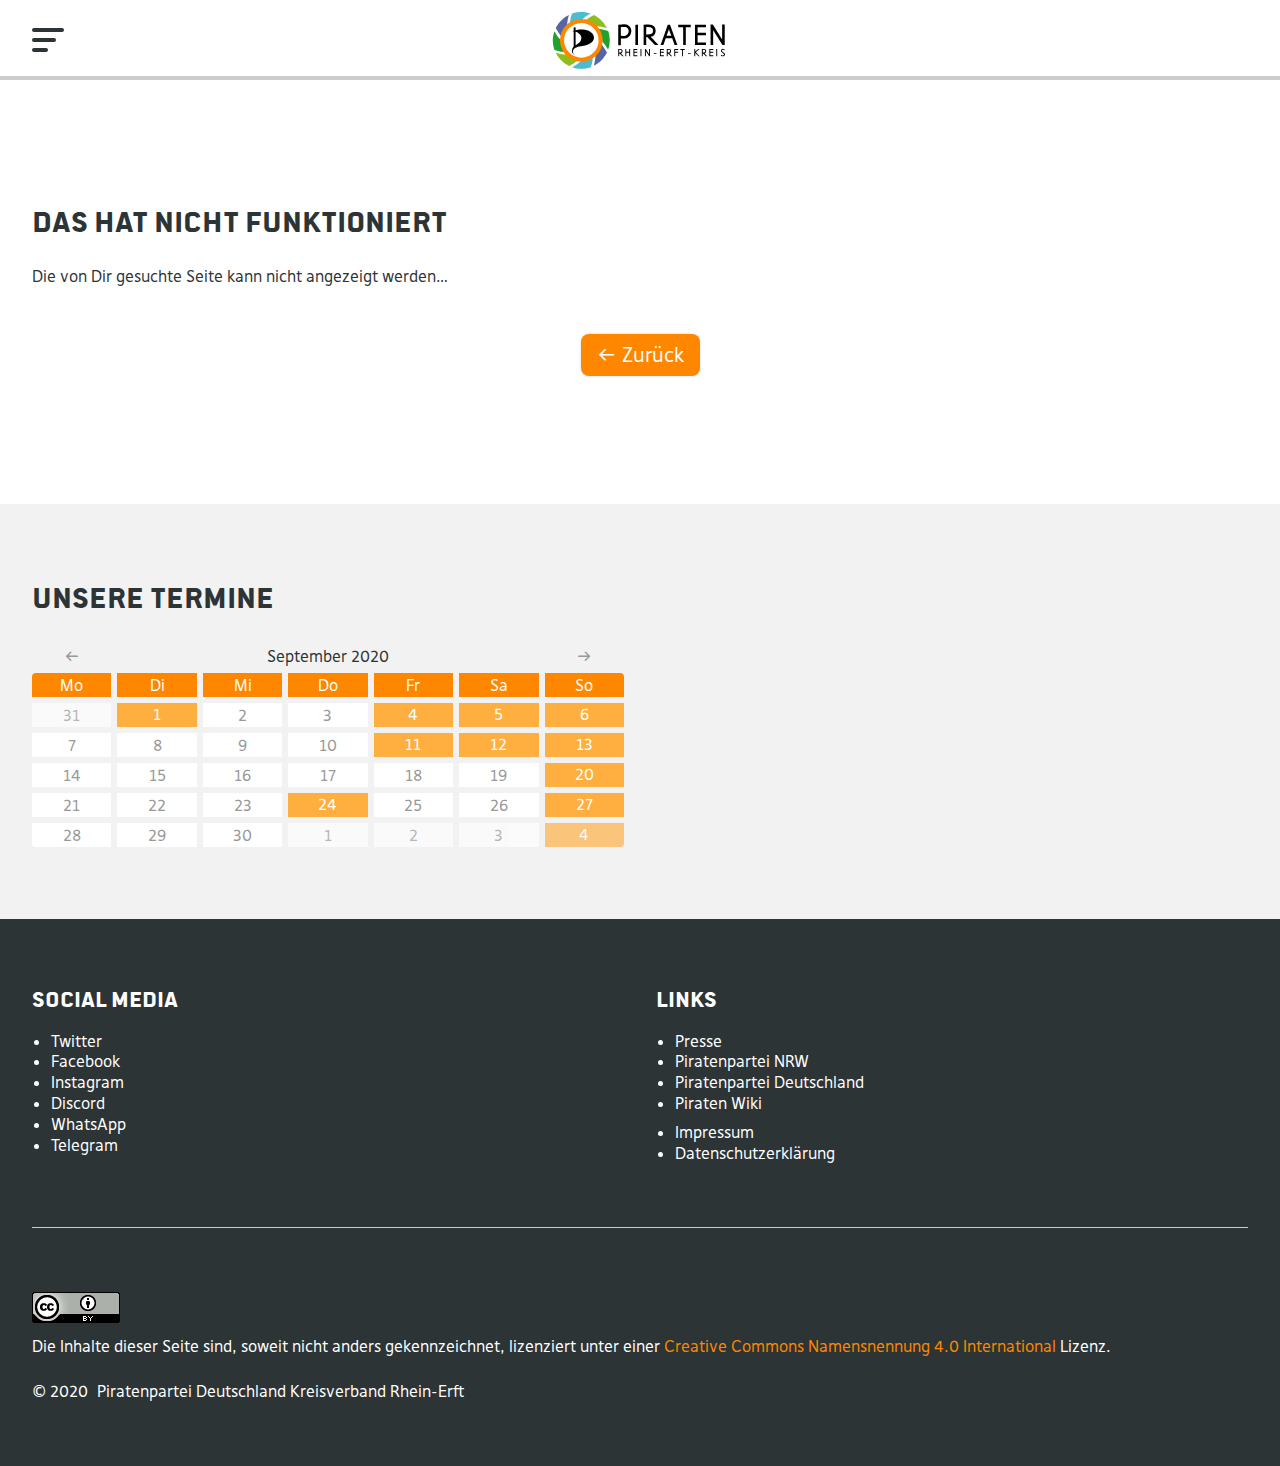
==== commit 80d5eeb5: "Anpassungen an / für das Wordpress Theme" ====
--- a/_index.html
+++ b/_index.html
@@ -11,7 +11,7 @@
     <link rel="stylesheet" href="/assets/css/app.css">
     <script src="/assets/js/app.js" type="module"></script>
 </head>
-<body class="index-php "> <!-- ggf. class checken -->
+<body class="page-template-default"> <!-- ggf. class checken -->
     <header class="site-header px-2 py-1 px-md-4 px-lg-6 container">
         <a href="/" class="site-header__logo"><img class="site-header__logo__img" src="/assets/img/logo.svg" alt="Piraten Rhein-Erft-Kreis"></a>
         <button class="site-header__menu-button site-header__menu-button--closed" id="nav__toggle">
--- a/assets/css/app.css
+++ b/assets/css/app.css
@@ -3,37 +3,37 @@
   font-family: "DejaRip";
   font-style: normal;
   font-weight: 400;
-  src: local('DejaRip'),url('/assets/fonts/DejaRip.otf') format('opentype'),url('/assets/fonts/DejaRip.eot') format('embedded-opentype'),url('/assets/fonts/DejaRip.woff') format('woff'),url('/assets/fonts/DejaRip.ttf') format('truetype'),url('/assets/fonts/DejaRip.woff2') format('woff2');
+  src: local('DejaRip'),url('../fonts/DejaRip.otf') format('opentype'),url('../fonts/DejaRip.eot') format('embedded-opentype'),url('../fonts/DejaRip.woff') format('woff'),url('../fonts/DejaRip.ttf') format('truetype'),url('../fonts/DejaRip.woff2') format('woff2');
 }
 @font-face {
   font-family: "DejaRip";
   font-style: normal;
   font-weight: 700;
-  src: local('DejaRip-Bold'),url('/assets/fonts/DejaRip-Bold.otf') format('opentype'),url('/assets/fonts/DejaRip-Bold.eot') format('embedded-opentype'),url('/assets/fonts/DejaRip-Bold.woff') format('woff'),url('/assets/fonts/DejaRip-Bold.ttf') format('truetype'),url('/assets/fonts/DejaRip-Bold.woff2') format('woff2');
+  src: local('DejaRip-Bold'),url('../fonts/DejaRip-Bold.otf') format('opentype'),url('../fonts/DejaRip-Bold.eot') format('embedded-opentype'),url('../fonts/DejaRip-Bold.woff') format('woff'),url('../fonts/DejaRip-Bold.ttf') format('truetype'),url('../fonts/DejaRip-Bold.woff2') format('woff2');
 }
 @font-face {
   font-family: "DejaRip";
   font-style: italic;
   font-weight: 400;
-  src: local('DejaRip-Italic'),url('/assets/fonts/DejaRip-Italic.otf') format('opentype'),url('/assets/fonts/DejaRip-Italic.eot') format('embedded-opentype'),url('/assets/fonts/DejaRip-Italic.woff') format('woff'),url('/assets/fonts/DejaRip-Italic.ttf') format('truetype'),url('/assets/fonts/DejaRip-Italic.woff2') format('woff2');
+  src: local('DejaRip-Italic'),url('../fonts/DejaRip-Italic.otf') format('opentype'),url('../fonts/DejaRip-Italic.eot') format('embedded-opentype'),url('../fonts/DejaRip-Italic.woff') format('woff'),url('../fonts/DejaRip-Italic.ttf') format('truetype'),url('../fonts/DejaRip-Italic.woff2') format('woff2');
 }
 @font-face {
   font-family: "DejaRip";
   font-style: italic;
   font-weight: 700;
-  src: local('DejaRip-BoldItalic'),url('/assets/fonts/DejaRip-BoldItalic.otf') format('opentype'),url('/assets/fonts/DejaRip-BoldItalic.eot') format('embedded-opentype'),url('/assets/fonts/DejaRip-BoldItalic.woff') format('woff'),url('/assets/fonts/DejaRip-BoldItalic.ttf') format('truetype'),url('/assets/fonts/DejaRip-BoldItalic.woff2') format('woff2');
+  src: local('DejaRip-BoldItalic'),url('../fonts/DejaRip-BoldItalic.otf') format('opentype'),url('../fonts/DejaRip-BoldItalic.eot') format('embedded-opentype'),url('../fonts/DejaRip-BoldItalic.woff') format('woff'),url('../fonts/DejaRip-BoldItalic.ttf') format('truetype'),url('../fonts/DejaRip-BoldItalic.woff2') format('woff2');
 }
 @font-face {
   font-family: "PoliticsHead";
   font-style: normal;
   font-weight: 700;
-  src: local('PoliticsHead'),url('/assets/fonts/PoliticsHead.otf') format('opentype'),url('/assets/fonts/PoliticsHead.eot') format('embedded-opentype'),url('/assets/fonts/PoliticsHead.woff') format('woff'),url('/assets/fonts/PoliticsHead.ttf') format('truetype'),url('/assets/fonts/PoliticsHead.woff2') format('woff2');
+  src: local('PoliticsHead'),url('../fonts/PoliticsHead.otf') format('opentype'),url('../fonts/PoliticsHead.eot') format('embedded-opentype'),url('../fonts/PoliticsHead.woff') format('woff'),url('../fonts/PoliticsHead.ttf') format('truetype'),url('../fonts/PoliticsHead.woff2') format('woff2');
 }
 @font-face {
   font-family: "feather";
-  src: url("/assets/fonts/feather.eot?t=1525787366991");
+  src: url("../fonts/feather.eot?t=1525787366991");
   /* IE9*/
-  src: url("/assets/fonts/feather.eot?t=1525787366991#iefix") format("embedded-opentype"), url("/assets/fonts/feather.woff?t=1525787366991") format("woff"), url("/assets/fonts/feather.ttf?t=1525787366991") format("truetype"), url("/assets/fonts/feather.svg?t=1525787366991#feather") format("svg");
+  src: url("../fonts/feather.eot?t=1525787366991#iefix") format("embedded-opentype"), url("../fonts/feather.woff?t=1525787366991") format("woff"), url("../fonts/feather.ttf?t=1525787366991") format("truetype"), url("../fonts/feather.svg?t=1525787366991#feather") format("svg");
   /* iOS 4.1- */
 }
 .feather, .site-header__navigation > ul > li .site-header__navigation__label::after, .site-header__navigation > ul > li.site-header__navigation__search::before, .searchform button {
@@ -1144,8 +1144,7 @@
 }
 
 * {
-  -webkit-box-sizing: border-box;
-          box-sizing: border-box;
+  box-sizing: border-box;
 }
 
 ::-moz-selection {
@@ -1162,13 +1161,8 @@
   margin: 0;
   padding: 0;
   background: url("../img/anchors.svg") top left/auto 72px repeat fixed #fafafa;
-  display: -webkit-box;
-  display: -ms-flexbox;
   display: flex;
-  -webkit-box-orient: vertical;
-  -webkit-box-direction: normal;
-      -ms-flex-direction: column;
-          flex-direction: column;
+  flex-direction: column;
   min-height: 100vh;
 }
 
@@ -3817,174 +3811,102 @@
   }
 }
 .fl-left {
-  display: -webkit-box;
-  display: -ms-flexbox;
   display: flex;
-  -webkit-box-pack: start;
-      -ms-flex-pack: start;
-          justify-content: flex-start;
+  justify-content: flex-start;
 }
 
 @media (max-width: 767px) {
   .sm-fl-left {
-    display: -webkit-box;
-    display: -ms-flexbox;
     display: flex;
-    -webkit-box-pack: start;
-        -ms-flex-pack: start;
-            justify-content: flex-start;
+    justify-content: flex-start;
   }
 }
 .fl-left {
-  display: -webkit-box;
-  display: -ms-flexbox;
   display: flex;
-  -webkit-box-pack: start;
-      -ms-flex-pack: start;
-          justify-content: flex-start;
+  justify-content: flex-start;
 }
 
 @media (min-width: 768px) {
   .md-fl-left {
-    display: -webkit-box;
-    display: -ms-flexbox;
     display: flex;
-    -webkit-box-pack: start;
-        -ms-flex-pack: start;
-            justify-content: flex-start;
+    justify-content: flex-start;
   }
 }
 .fl-left {
-  display: -webkit-box;
-  display: -ms-flexbox;
   display: flex;
-  -webkit-box-pack: start;
-      -ms-flex-pack: start;
-          justify-content: flex-start;
+  justify-content: flex-start;
 }
 
 @media (min-width: 1366px) {
   .lg-fl-left {
-    display: -webkit-box;
-    display: -ms-flexbox;
     display: flex;
-    -webkit-box-pack: start;
-        -ms-flex-pack: start;
-            justify-content: flex-start;
+    justify-content: flex-start;
   }
 }
 .fl-center {
-  display: -webkit-box;
-  display: -ms-flexbox;
   display: flex;
-  -webkit-box-pack: center;
-      -ms-flex-pack: center;
-          justify-content: center;
+  justify-content: center;
 }
 
 @media (max-width: 767px) {
   .sm-fl-center {
-    display: -webkit-box;
-    display: -ms-flexbox;
     display: flex;
-    -webkit-box-pack: center;
-        -ms-flex-pack: center;
-            justify-content: center;
+    justify-content: center;
   }
 }
 .fl-center {
-  display: -webkit-box;
-  display: -ms-flexbox;
   display: flex;
-  -webkit-box-pack: center;
-      -ms-flex-pack: center;
-          justify-content: center;
+  justify-content: center;
 }
 
 @media (min-width: 768px) {
   .md-fl-center {
-    display: -webkit-box;
-    display: -ms-flexbox;
     display: flex;
-    -webkit-box-pack: center;
-        -ms-flex-pack: center;
-            justify-content: center;
+    justify-content: center;
   }
 }
 .fl-center {
-  display: -webkit-box;
-  display: -ms-flexbox;
   display: flex;
-  -webkit-box-pack: center;
-      -ms-flex-pack: center;
-          justify-content: center;
+  justify-content: center;
 }
 
 @media (min-width: 1366px) {
   .lg-fl-center {
-    display: -webkit-box;
-    display: -ms-flexbox;
     display: flex;
-    -webkit-box-pack: center;
-        -ms-flex-pack: center;
-            justify-content: center;
+    justify-content: center;
   }
 }
 .fl-right {
-  display: -webkit-box;
-  display: -ms-flexbox;
   display: flex;
-  -webkit-box-pack: end;
-      -ms-flex-pack: end;
-          justify-content: flex-end;
+  justify-content: flex-end;
 }
 
 @media (max-width: 767px) {
   .sm-fl-right {
-    display: -webkit-box;
-    display: -ms-flexbox;
     display: flex;
-    -webkit-box-pack: end;
-        -ms-flex-pack: end;
-            justify-content: flex-end;
+    justify-content: flex-end;
   }
 }
 .fl-right {
-  display: -webkit-box;
-  display: -ms-flexbox;
   display: flex;
-  -webkit-box-pack: end;
-      -ms-flex-pack: end;
-          justify-content: flex-end;
+  justify-content: flex-end;
 }
 
 @media (min-width: 768px) {
   .md-fl-right {
-    display: -webkit-box;
-    display: -ms-flexbox;
     display: flex;
-    -webkit-box-pack: end;
-        -ms-flex-pack: end;
-            justify-content: flex-end;
+    justify-content: flex-end;
   }
 }
 .fl-right {
-  display: -webkit-box;
-  display: -ms-flexbox;
   display: flex;
-  -webkit-box-pack: end;
-      -ms-flex-pack: end;
-          justify-content: flex-end;
+  justify-content: flex-end;
 }
 
 @media (min-width: 1366px) {
   .lg-fl-right {
-    display: -webkit-box;
-    display: -ms-flexbox;
     display: flex;
-    -webkit-box-pack: end;
-        -ms-flex-pack: end;
-            justify-content: flex-end;
+    justify-content: flex-end;
   }
 }
 @media (min-width: 1400px) {
@@ -3998,20 +3920,14 @@
 
 .main-wrapper {
   background: #fff;
-  -webkit-box-flex: 1;
-      -ms-flex-positive: 1;
-          flex-grow: 1;
+  flex-grow: 1;
 }
 @media (min-width: 1366px) {
   .main-wrapper {
     display: grid;
     grid-template: 100%/calc(100% - 336px) 336px;
-    -webkit-box-align: stretch;
-        -ms-flex-align: stretch;
-            align-items: stretch;
-    -webkit-box-pack: stretch;
-        -ms-flex-pack: stretch;
-            justify-content: stretch;
+    align-items: stretch;
+    justify-content: stretch;
   }
 }
 
@@ -4071,9 +3987,7 @@
   padding: 8px 16px;
   border-radius: 8px;
   display: inline-block;
-  -webkit-box-shadow: 0 0 3px #00000028;
-          box-shadow: 0 0 3px #00000028;
-  -webkit-transition: background 0.2s linear;
+  box-shadow: 0 0 3px #00000028;
   transition: background 0.2s linear;
 }
 .btn:hover, .btn:active, .btn:focus {
@@ -4090,6 +4004,14 @@
     padding: 16px 32px;
   }
 }
+.btn > i.feather.ml-minus, .site-header__navigation > ul > li .btn > i.ml-minus.site-header__navigation__label::after {
+  display: inline-block;
+  margin-left: -0.3em;
+}
+.btn > i.feather.mr-minus, .site-header__navigation > ul > li .btn > i.mr-minus.site-header__navigation__label::after {
+  display: inline-block;
+  margin-right: -0.3em;
+}
 
 p {
   margin: 0 0 8px;
@@ -4109,7 +4031,7 @@
   width: 100%;
   height: 0;
   padding: 0 0 56.25%;
-  background: url("/assets/img/design/post.jpg") center center/cover;
+  background: url("../img/design/post.jpg") center center/cover;
 }
 .card--post__head {
   margin: 8px;
@@ -4121,6 +4043,15 @@
   border-bottom: 4px solid #652480;
   margin: 0;
 }
+.card--post__head h3 a {
+  transition: color 0.2s ease-in-out;
+}
+.card--post__head h3 a, .card--post__head h3 a:link, .card--post__head h3 a:visited {
+  color: #2d3436;
+}
+.card--post__head h3 a:hover, .card--post__head h3 a:active, .card--post__head h3 a:focus {
+  color: #ff8700;
+}
 .card--post__excerpt {
   margin: 8px 8px 12px;
 }
@@ -4131,14 +4062,9 @@
 }
 .card--post__foot > * {
   margin: 0 0 4px 0 !important;
-  display: -webkit-inline-box;
-  display: -ms-inline-flexbox;
   display: inline-flex;
-  -ms-flex-wrap: wrap;
-      flex-wrap: wrap;
-  -webkit-box-align: center;
-      -ms-flex-align: center;
-          align-items: center;
+  flex-wrap: wrap;
+  align-items: center;
 }
 .card--post__foot ul {
   list-style: none;
@@ -4169,13 +4095,10 @@
   padding: 0 16px;
 }
 .slider__wrapper {
-  display: -webkit-box;
-  display: -ms-flexbox;
   display: flex;
   width: calc(100% + s(4));
   overflow-x: auto;
-  -ms-scroll-snap-type: x mandatory;
-      scroll-snap-type: x mandatory;
+  scroll-snap-type: x mandatory;
   -webkit-overflow-scrolling: touch;
   scroll-behavior: smooth;
   margin: 0 -16px;
@@ -4190,12 +4113,18 @@
   display: none;
 }
 .slider__wrapper > * {
-  -webkit-box-flex: 0;
-      -ms-flex: none;
-          flex: none;
+  flex: none;
   scroll-snap-align: start;
   width: 100%;
   padding: 0 16px;
+}
+.slider__wrapper > * > article {
+  min-height: 100%;
+  display: flex;
+  flex-direction: column;
+}
+.slider__wrapper > * > article .card--post__excerpt {
+  flex-grow: 1;
 }
 @media (min-width: 768px) {
   .slider__wrapper > * {
@@ -4210,23 +4139,15 @@
   color: #fff;
   width: 16px;
   height: 48px;
-  display: -webkit-box;
-  display: -ms-flexbox;
   display: flex;
-  -webkit-box-pack: center;
-      -ms-flex-pack: center;
-          justify-content: center;
-  -webkit-box-align: center;
-      -ms-flex-align: center;
-          align-items: center;
+  justify-content: center;
+  align-items: center;
   cursor: pointer;
   position: absolute;
   padding: 0;
-  -webkit-transform: translateY(-50%);
-          transform: translateY(-50%);
+  transform: translateY(-50%);
   font-size: 32px;
   color: #777;
-  -webkit-transition: color 0.2s ease-in-out;
   transition: color 0.2s ease-in-out;
   overflow: hidden;
 }
@@ -4242,15 +4163,9 @@
   color: #ccc !important;
 }
 .slider__nav {
-  display: -webkit-box;
-  display: -ms-flexbox;
   display: flex;
-  -webkit-box-pack: center;
-      -ms-flex-pack: center;
-          justify-content: center;
-  -webkit-box-align: center;
-      -ms-flex-align: center;
-          align-items: center;
+  justify-content: center;
+  align-items: center;
   margin: 16px 0;
 }
 @media (min-width: 768px) {
@@ -4265,7 +4180,6 @@
   border-radius: 50%;
   background: #ccc;
   cursor: pointer;
-  -webkit-transition: background 0.2s linear;
   transition: background 0.2s linear;
 }
 .slider__nav span.slider__nav__active {
@@ -4283,8 +4197,7 @@
     display: block;
     width: 100%;
     overflow-x: hidden;
-    -ms-scroll-snap-type: unset;
-        scroll-snap-type: unset;
+    scroll-snap-type: unset;
     -webkit-overflow-scrolling: unset;
     margin: 0;
   }
@@ -4299,29 +4212,49 @@
     display: none;
   }
   .slider.slider--mobile.grid--desktop .slider__wrapper {
+    align-items: stretch;
+  }
+  .slider.slider--mobile.grid--desktop .slider__wrapper[data-num="1"], .slider.slider--mobile.grid--desktop .slider__wrapper[data-num="2"] {
+    display: flex;
+    justify-content: space-around;
+  }
+  .slider.slider--mobile.grid--desktop .slider__wrapper[data-num="3"] {
     display: grid;
+    grid-gap: 24px;
+    justify-content: center;
+  }
+  .slider.slider--mobile.grid--desktop .slider__wrapper[data-num="4"], .slider.slider--mobile.grid--desktop .slider__wrapper[data-num="5"], .slider.slider--mobile.grid--desktop .slider__wrapper[data-num="6"] {
+    display: grid;
+    grid-gap: 24px;
+    justify-content: stretch;
+    align-items: stretch;
     grid-template: repeat(2, 1fr)/repeat(3, 1fr);
-    grid-gap: 24px;
-    -webkit-box-pack: stretch;
-        -ms-flex-pack: stretch;
-            justify-content: stretch;
-    -webkit-box-align: stretch;
-        -ms-flex-align: stretch;
-            align-items: stretch;
+  }
+  .slider.slider--mobile.grid--desktop .slider__wrapper[data-num="1"] {
+    grid-template: repeat(1, 1fr)/repeat(1, 1fr);
+  }
+  .slider.slider--mobile.grid--desktop .slider__wrapper[data-num="1"] .slider__content {
+    width: 33.3333%;
+  }
+  .slider.slider--mobile.grid--desktop .slider__wrapper[data-num="2"] {
+    grid-template: repeat(1, 1fr)/repeat(2, 1fr);
+  }
+  .slider.slider--mobile.grid--desktop .slider__wrapper[data-num="2"] .slider__content {
+    width: 33.3333%;
+  }
+  .slider.slider--mobile.grid--desktop .slider__wrapper[data-num="3"] {
+    grid-template: repeat(1, 1fr)/repeat(0, 1fr);
   }
 }
 
 .searchform {
-  display: -webkit-box;
-  display: -ms-flexbox;
   display: flex;
+  max-width: 400px;
 }
 .searchform input {
   -webkit-appearance: none;
   width: 100%;
-  -webkit-box-flex: 1;
-      -ms-flex-positive: 1;
-          flex-grow: 1;
+  flex-grow: 1;
   height: 32px;
   font: 400 16px/1 "DejaRip", sans-serif;
   color: #2d3436;
@@ -4344,9 +4277,55 @@
   border-radius: 0 4px 4px 0;
   cursor: pointer;
 }
+.post-grid {
+  display: grid;
+  grid-gap: 24px;
+}
+.post-grid[data-num="1"] {
+  grid-template: repeat(1, 1fr)/1fr;
+}
+.post-grid[data-num="2"] {
+  grid-template: repeat(2, 1fr)/1fr;
+}
+.post-grid[data-num="3"] {
+  grid-template: repeat(3, 1fr)/1fr;
+}
+.post-grid[data-num="4"] {
+  grid-template: repeat(4, 1fr)/1fr;
+}
+.post-grid[data-num="5"] {
+  grid-template: repeat(5, 1fr)/1fr;
+}
+.post-grid[data-num="6"] {
+  grid-template: repeat(6, 1fr)/1fr;
+}
+@media (min-width: 768px) {
+  .post-grid {
+    grid-gap: 48px 56px;
+  }
+  .post-grid[data-num="1"], .post-grid[data-num="2"] {
+    grid-template: repeat(1, 1fr)/repeat(2, 1fr);
+  }
+  .post-grid[data-num="3"], .post-grid[data-num="4"] {
+    grid-template: repeat(2, 1fr)/repeat(2, 1fr);
+  }
+  .post-grid[data-num="5"], .post-grid[data-num="6"] {
+    grid-template: repeat(3, 1fr)/repeat(2, 1fr);
+  }
+}
+@media (min-width: 1366px) {
+  .post-grid {
+    grid-gap: 24px;
+  }
+  .post-grid[data-num="1"], .post-grid[data-num="2"], .post-grid[data-num="3"] {
+    grid-template: repeat(1, 1fr)/repeat(3, 1fr);
+  }
+  .post-grid[data-num="4"], .post-grid[data-num="5"], .post-grid[data-num="6"] {
+    grid-template: repeat(2, 1fr)/repeat(3, 1fr);
+  }
+}
+
 .pagination {
-  display: -webkit-inline-box;
-  display: -ms-inline-flexbox;
   display: inline-flex;
   background: #fff;
   border: 1px solid #ccc;
@@ -4355,9 +4334,7 @@
   height: 32px;
   border-radius: 4px;
   overflow: hidden;
-  -webkit-box-align: center;
-      -ms-flex-align: center;
-          align-items: center;
+  align-items: center;
 }
 .pagination > * {
   display: block;
@@ -4374,12 +4351,18 @@
 .pagination > *:not(:last-child) > * {
   border-right: 1px solid #ccc;
 }
+.pagination > span {
+  color: #999;
+}
+.pagination a {
+  transition: color 0.2s ease-in-out;
+}
 .pagination a, .pagination a:link, .pagination a:visited {
   color: #2d3436;
   cursor: pointer;
 }
 .pagination a:hover, .pagination a:active, .pagination a:focus {
-  color: #652480;
+  color: #ff8700;
 }
 .pagination__prev, .pagination__next {
   font-size: 24px;
@@ -4401,13 +4384,15 @@
 .pagination__current > * {
   border: none !important;
 }
+.pagination__ellipsis {
+  cursor: default;
+}
 
 .site-header {
   width: 100%;
   height: 48px;
   background: #fff;
-  -webkit-filter: drop-shadow(0 2px 3px #00000028);
-          filter: drop-shadow(0 2px 3px #00000028);
+  filter: drop-shadow(0 2px 3px #00000028);
   position: fixed;
   z-index: 100;
   top: 0;
@@ -4416,8 +4401,7 @@
 @media (min-width: 768px) {
   .site-header {
     position: relative;
-    -webkit-filter: none;
-            filter: none;
+    filter: none;
     height: 80px;
     border-top: 4px solid transparent;
     border-bottom: 4px solid #ccc;
@@ -4425,15 +4409,9 @@
 }
 @media (min-width: 1366px) {
   .site-header {
-    display: -webkit-box;
-    display: -ms-flexbox;
     display: flex;
-    -webkit-box-pack: justify;
-        -ms-flex-pack: justify;
-            justify-content: space-between;
-    -webkit-box-align: center;
-        -ms-flex-align: center;
-            align-items: center;
+    justify-content: space-between;
+    align-items: center;
   }
 }
 .site-header__menu-button {
@@ -4464,7 +4442,6 @@
   height: 4px;
   background: #2d3436;
   border-radius: 2px;
-  -webkit-transition: all 0.3s ease-in-out;
   transition: all 0.3s ease-in-out;
 }
 .site-header__menu-button__bar:nth-child(1) {
@@ -4474,8 +4451,7 @@
 .site-header__menu-button__bar:nth-child(2) {
   top: 50%;
   left: 0;
-  -webkit-transform: translateY(-50%);
-          transform: translateY(-50%);
+  transform: translateY(-50%);
   width: 24px;
 }
 .site-header__menu-button__bar:nth-child(3) {
@@ -4484,13 +4460,11 @@
   width: 16px;
 }
 .site-header__menu-button--open .site-header__menu-button__bar:nth-child(1) {
-  -webkit-transform: rotate(45deg);
-          transform: rotate(45deg);
+  transform: rotate(45deg);
   top: 14px;
 }
 .site-header__menu-button--open .site-header__menu-button__bar:nth-child(3) {
-  -webkit-transform: rotate(-45deg);
-          transform: rotate(-45deg);
+  transform: rotate(-45deg);
   width: 32px;
   bottom: 14px;
 }
@@ -4498,10 +4472,8 @@
   background: transparent;
 }
 .site-header__menu-button--open + .site-header__navigation {
-  -webkit-transform: none;
-          transform: none;
-  -webkit-transition-timing-function: ease-out;
-          transition-timing-function: ease-out;
+  transform: none;
+  transition-timing-function: ease-out;
   pointer-events: initial;
 }
 .site-header__logo__img {
@@ -4511,29 +4483,23 @@
   top: 8px;
   left: 50%;
   z-index: 2;
-  -webkit-transform: translateX(-50%);
-          transform: translateX(-50%);
-  -webkit-clip-path: circle(100% at 0 50%);
-          clip-path: circle(100% at 0 50%);
-  -o-object-fit: cover;
-     object-fit: cover;
-  -o-object-position: 0px center;
-     object-position: 0px center;
+  transform: translateX(-50%);
+  clip-path: circle(100% at 0 50%);
+  object-fit: cover;
+  object-position: 0px center;
 }
 @media (min-width: 768px) {
   .site-header__logo__img {
     width: auto;
     height: 64px;
-    -webkit-clip-path: none;
-            clip-path: none;
+    clip-path: none;
     top: 4px;
   }
 }
 @media (min-width: 1366px) {
   .site-header__logo__img {
     position: static;
-    -webkit-transform: none;
-            transform: none;
+    transform: none;
   }
 }
 .site-header__navigation {
@@ -4542,18 +4508,13 @@
   overflow-y: scroll;
   top: 48px;
   left: 0;
-  -webkit-box-shadow: 2px 0 3px rgba(0, 0, 0, 0.3);
-          box-shadow: 2px 0 3px rgba(0, 0, 0, 0.3);
+  box-shadow: 2px 0 3px rgba(0, 0, 0, 0.3);
   width: 80%;
   max-width: 300px;
   background: #2d3436;
-  -webkit-transform: translateX(calc(-100% - 6px));
-          transform: translateX(calc(-100% - 6px));
+  transform: translateX(calc(-100% - 6px));
   pointer-events: none;
-  -webkit-transition: -webkit-transform 0.3s ease-in;
-  transition: -webkit-transform 0.3s ease-in;
   transition: transform 0.3s ease-in;
-  transition: transform 0.3s ease-in, -webkit-transform 0.3s ease-in;
 }
 .site-header__navigation > ul {
   margin: 0;
@@ -4580,15 +4541,13 @@
   display: block;
   width: 100%;
 }
-@supports ((position: -webkit-sticky) or (position: sticky)) {
+@supports (position: sticky) {
   .site-header__navigation > ul > li .site-header__navigation__label {
-    position: -webkit-sticky;
     position: sticky;
     top: -18px;
     z-index: 1;
     background: #2d3436;
-    -webkit-box-shadow: 0 6px 6px #2d3436, 0 -14px 0 #2d3436;
-            box-shadow: 0 6px 6px #2d3436, 0 -14px 0 #2d3436;
+    box-shadow: 0 6px 6px #2d3436, 0 -14px 0 #2d3436;
   }
 }
 .site-header__navigation > ul > li .site-header__navigation__label + ul {
@@ -4616,13 +4575,12 @@
   display: block;
   width: 24px;
   height: 16px;
-  background: url("/assets/img/singet.svg") center center/contain no-repeat #2d3436;
+  background: url("../img/singet.svg") center center/contain no-repeat #2d3436;
   border: none;
   position: absolute;
   top: 50%;
   left: 50%;
-  -webkit-transform: translate(-50%, -50%);
-          transform: translate(-50%, -50%);
+  transform: translate(-50%, -50%);
 }
 @media (min-width: 768px) {
   .site-header__navigation {
@@ -4647,23 +4605,18 @@
     position: relative;
     top: 0;
     height: 80px;
-    -webkit-box-shadow: none;
-            box-shadow: none;
+    box-shadow: none;
     width: auto;
     max-width: unset;
     background: none;
-    -webkit-transform: none;
-            transform: none;
+    transform: none;
     pointer-events: initial;
-    -webkit-transition: none;
     transition: none;
     padding: 0;
     overflow: visible;
   }
   .site-header__navigation > ul {
     height: 80px;
-    display: -webkit-box;
-    display: -ms-flexbox;
     display: flex;
   }
   .site-header__navigation > ul > li.site-header__navigation__item {
@@ -4672,14 +4625,12 @@
     height: 100%;
     padding: 0 12px;
     cursor: default;
-    -webkit-transition: border 0.2s linear;
     transition: border 0.2s linear;
     margin: 0;
     position: relative;
   }
   .site-header__navigation > ul > li.site-header__navigation__item.site-header__navigation__item--open, .site-header__navigation > ul > li.site-header__navigation__item:hover, .site-header__navigation > ul > li.site-header__navigation__item:focus, .site-header__navigation > ul > li.site-header__navigation__item:active, .site-header__navigation > ul > li.site-header__navigation__item:focus-within {
     border-bottom: 4px solid #ff8700;
-    -webkit-transition: none;
     transition: none;
   }
   .site-header__navigation > ul > li.site-header__navigation__item.site-header__navigation__item--open > ul, .site-header__navigation > ul > li.site-header__navigation__item:hover > ul, .site-header__navigation > ul > li.site-header__navigation__item:focus > ul, .site-header__navigation > ul > li.site-header__navigation__item:active > ul, .site-header__navigation > ul > li.site-header__navigation__item:focus-within > ul {
@@ -4691,20 +4642,15 @@
     pointer-events: all;
   }
   .site-header__navigation > ul > li.site-header__navigation__item.site-header__navigation__search {
-    -webkit-box-ordinal-group: 10000;
-        -ms-flex-order: 9999;
-            order: 9999;
+    order: 9999;
   }
   .site-header__navigation > ul > li.site-header__navigation__item.site-header__navigation__search::before {
     display: block;
     line-height: 80px;
     font-size: 24px;
-    -webkit-transition: color 0.3s linear;
     transition: color 0.3s linear;
   }
   .site-header__navigation > ul > li.site-header__navigation__item.site-header__navigation__search form {
-    display: -webkit-box;
-    display: -ms-flexbox;
     display: flex;
     position: absolute;
     background: #fff;
@@ -4712,45 +4658,34 @@
     width: 300px;
     padding: 16px;
     margin: 0;
-    -webkit-box-shadow: 0px 3px 3px rgba(0, 0, 0, 0.5);
-            box-shadow: 0px 3px 3px rgba(0, 0, 0, 0.5);
+    box-shadow: 0px 3px 3px rgba(0, 0, 0, 0.5);
     opacity: 0;
     pointer-events: none;
-    -webkit-transition: opacity 0.2s linear;
     transition: opacity 0.2s linear;
   }
   .site-header__navigation > ul > li.site-header__navigation__item > a, .site-header__navigation > ul > li.site-header__navigation__item > .site-header__navigation__label {
     line-height: 80px;
     background: none;
-    -webkit-box-shadow: none;
-            box-shadow: none;
+    box-shadow: none;
     font-size: 24px;
     color: #2d3436;
     text-transform: uppercase;
-    -webkit-transition: color 0.3s linear;
     transition: color 0.3s linear;
   }
   .site-header__navigation > ul > li.site-header__navigation__item > .site-header__navigation__label::after {
     content: "";
   }
   .site-header__navigation > ul > li.site-header__navigation__item > ul {
-    display: -webkit-box;
-    display: -ms-flexbox;
     display: flex;
-    -webkit-box-orient: vertical;
-    -webkit-box-direction: normal;
-        -ms-flex-direction: column;
-            flex-direction: column;
+    flex-direction: column;
     position: absolute;
     left: 0;
     background: #fff;
-    -webkit-box-shadow: 0px 3px 3px rgba(0, 0, 0, 0.5), 0 -4px 0 #ff8700;
-            box-shadow: 0px 3px 3px rgba(0, 0, 0, 0.5), 0 -4px 0 #ff8700;
+    box-shadow: 0px 3px 3px rgba(0, 0, 0, 0.5), 0 -4px 0 #ff8700;
     margin: 0;
     min-width: 100%;
     max-width: calc(100% + 48px);
     padding: 8px 0;
-    -webkit-transition: opacity 0.2s linear;
     transition: opacity 0.2s linear;
     opacity: 0;
     pointer-events: none;
@@ -4796,6 +4731,14 @@
     grid-gap: 32px;
   }
 }
+.site-sidebar section:not(:last-child) {
+  margin: 0 0 56px;
+}
+@media (min-width: 1366px) {
+  .site-sidebar section:not(:last-child) {
+    margin: 0 0 64px;
+  }
+}
 @media (min-width: 1366px) {
   .site-sidebar .section-title {
     font-size: 28px;
@@ -4814,16 +4757,12 @@
   width: 40px;
   height: 40px;
   border: none;
-  background: url("/assets/img/social.svg") left top/auto 100% no-repeat transparent;
+  background: url("../img/social.svg") left top/auto 100% no-repeat transparent;
   cursor: pointer;
-  -webkit-transition: -webkit-transform 0.2s linear;
-  transition: -webkit-transform 0.2s linear;
   transition: transform 0.2s linear;
-  transition: transform 0.2s linear, -webkit-transform 0.2s linear;
 }
 .site-sidebar .site-sidebar__social__buttons--fallback li > a:hover, .site-sidebar .site-sidebar__social__buttons--fallback li > a:active, .site-sidebar .site-sidebar__social__buttons--fallback li > a:focus, .site-sidebar .site-sidebar__social__buttons--fallback li > button:hover, .site-sidebar .site-sidebar__social__buttons--fallback li > button:active, .site-sidebar .site-sidebar__social__buttons--fallback li > button:focus {
-  -webkit-transform: scale(1.1);
-          transform: scale(1.1);
+  transform: scale(1.1);
 }
 .site-sidebar .site-sidebar__social__buttons--fallback li:nth-child(1) > * {
   background-position-x: 0px;
@@ -4853,15 +4792,9 @@
   background: none;
   border: none;
   outline: none;
-  display: -webkit-box;
-  display: -ms-flexbox;
   display: flex;
-  -webkit-box-pack: center;
-      -ms-flex-pack: center;
-          justify-content: center;
-  -webkit-box-align: center;
-      -ms-flex-align: center;
-          align-items: center;
+  justify-content: center;
+  align-items: center;
   width: 100%;
 }
 .site-sidebar .site-sidebar__social__buttons--share-api__circle {
@@ -4881,8 +4814,7 @@
   padding: 12px 16px;
   position: relative;
   border-radius: 4px;
-  -webkit-filter: drop-shadow(0 2px 3px rgba(0, 0, 0, 0.3));
-          filter: drop-shadow(0 2px 3px rgba(0, 0, 0, 0.3));
+  filter: drop-shadow(0 2px 3px rgba(0, 0, 0, 0.3));
 }
 .site-sidebar .site-sidebar__social__buttons--share-api__bubble::before {
   content: "";
@@ -4893,8 +4825,7 @@
   position: absolute;
   top: 50%;
   left: -16px;
-  -webkit-transform: translateY(-50%);
-          transform: translateY(-50%);
+  transform: translateY(-50%);
 }
 .site-sidebar__social__link--link__container {
   position: fixed;
@@ -4904,8 +4835,7 @@
   z-index: 999;
   background: #fff;
   border-radius: 8px 8px 0 0;
-  -webkit-box-shadow: 0 -2px 3px rgba(0, 0, 0, 0.3);
-          box-shadow: 0 -2px 3px rgba(0, 0, 0, 0.3);
+  box-shadow: 0 -2px 3px rgba(0, 0, 0, 0.3);
   padding: 16px;
 }
 .site-sidebar__social__link--link__container div {
@@ -4947,12 +4877,10 @@
   display: inline-block;
 }
 .site-sidebar .em-calendar thead .em-calnav-prev:hover, .site-sidebar .em-calendar thead .em-calnav-prev:active, .site-sidebar .em-calendar thead .em-calnav-prev:focus {
-  -webkit-animation: em-prev 2s linear 0s infinite;
-          animation: em-prev 2s linear 0s infinite;
+  animation: em-prev 2s linear 0s infinite;
 }
 .site-sidebar .em-calendar thead .em-calnav-next:hover, .site-sidebar .em-calendar thead .em-calnav-next:active, .site-sidebar .em-calendar thead .em-calnav-next:focus {
-  -webkit-animation: em-next 2s linear 0s infinite;
-          animation: em-next 2s linear 0s infinite;
+  animation: em-next 2s linear 0s infinite;
 }
 .site-sidebar .em-calendar thead td {
   text-align: center;
@@ -4966,7 +4894,6 @@
   height: 24px;
   color: #999;
   cursor: default;
-  -webkit-transition: background 0.2s linear;
   transition: background 0.2s linear;
 }
 .site-sidebar .em-calendar tbody td[class^=eventful] {
@@ -5003,44 +4930,20 @@
 .site-sidebar .em-calendar tbody tr:last-child td:last-child {
   border-bottom-right-radius: 4px;
 }
-@-webkit-keyframes em-prev {
-  5%, 15% {
-    -webkit-transform: translateX(-4px);
-            transform: translateX(-4px);
-  }
-  0%, 10%, 20%, 100% {
-    -webkit-transform: translateX(0);
-            transform: translateX(0);
-  }
-}
 @keyframes em-prev {
   5%, 15% {
-    -webkit-transform: translateX(-4px);
-            transform: translateX(-4px);
+    transform: translateX(-4px);
   }
   0%, 10%, 20%, 100% {
-    -webkit-transform: translateX(0);
-            transform: translateX(0);
-  }
-}
-@-webkit-keyframes em-next {
-  5%, 15% {
-    -webkit-transform: translateX(4px);
-            transform: translateX(4px);
-  }
-  0%, 10%, 20%, 100% {
-    -webkit-transform: translateX(0);
-            transform: translateX(0);
+    transform: translateX(0);
   }
 }
 @keyframes em-next {
   5%, 15% {
-    -webkit-transform: translateX(4px);
-            transform: translateX(4px);
+    transform: translateX(4px);
   }
   0%, 10%, 20%, 100% {
-    -webkit-transform: translateX(0);
-            transform: translateX(0);
+    transform: translateX(0);
   }
 }
 
@@ -5063,6 +4966,9 @@
 .site-footer a:not(.site-footer__license__link) {
   color: #fff;
 }
+.site-footer a:not(.site-footer__license__link):hover, .site-footer a:not(.site-footer__license__link):active, .site-footer a:not(.site-footer__license__link):focus {
+  color: #ff8700;
+}
 .site-footer .site-footer__social {
   grid-area: social;
 }
@@ -5083,9 +4989,7 @@
 .site-footer .site-footer__license__copy {
   display: grid;
   grid-template: repeat(2, auto)/auto auto;
-  -webkit-box-pack: start;
-      -ms-flex-pack: start;
-          justify-content: start;
+  justify-content: start;
 }
 @media (min-width: 768px) {
   .site-footer .site-footer__license__copy {
@@ -5115,19 +5019,15 @@
   width: 16vmin;
   height: 16vmin;
   border-radius: 50%;
-  -webkit-box-shadow: 0 2px 3px rgba(0, 0, 0, 0.3);
-          box-shadow: 0 2px 3px rgba(0, 0, 0, 0.3);
+  box-shadow: 0 2px 3px rgba(0, 0, 0, 0.3);
   background-color: #ff8700;
   border: none;
   outline: none;
   cursor: pointer;
-  -webkit-transform: scale(0);
-          transform: scale(0);
+  transform: scale(0);
   pointer-events: none;
-  -webkit-transition: all 0.2s ease-in-out;
   transition: all 0.2s ease-in-out;
-  -webkit-animation: none;
-          animation: none;
+  animation: none;
 }
 @media (min-width: 440px) {
   .back-to-top {
@@ -5138,16 +5038,14 @@
   }
 }
 .back-to-top.back-to-top__visible {
-  -webkit-transform: none;
-          transform: none;
+  transform: none;
   pointer-events: initial;
 }
 .back-to-top.back-to-top__visible:hover, .back-to-top.back-to-top__visible:active, .back-to-top.back-to-top__visible:focus {
   background-color: #ffaf40;
 }
 .back-to-top.back-to-top__visible:hover, .back-to-top.back-to-top__visible:focus {
-  -webkit-animation: btt 2s linear 0s infinite;
-          animation: btt 2s linear 0s infinite;
+  animation: btt 2s linear 0s infinite;
 }
 .back-to-top .feather, .back-to-top .searchform button, .searchform .back-to-top button, .back-to-top .site-header__navigation > ul > li.site-header__navigation__search::before, .back-to-top .site-header__navigation > ul > li .site-header__navigation__label::after, .site-header__navigation > ul > li .back-to-top .site-header__navigation__label::after {
   color: #fff;
@@ -5168,25 +5066,12 @@
   }
 }
 
-@-webkit-keyframes btt {
-  5%, 15% {
-    -webkit-transform: translateY(-8px);
-            transform: translateY(-8px);
-  }
-  0%, 10%, 20%, 100% {
-    -webkit-transform: translateY(0);
-            transform: translateY(0);
-  }
-}
-
 @keyframes btt {
   5%, 15% {
-    -webkit-transform: translateY(-8px);
-            transform: translateY(-8px);
+    transform: translateY(-8px);
   }
   0%, 10%, 20%, 100% {
-    -webkit-transform: translateY(0);
-            transform: translateY(0);
+    transform: translateY(0);
   }
 }
 @media (min-width: 1366px) {
@@ -5210,8 +5095,7 @@
   position: relative;
   background: #fff;
   margin-bottom: 14px;
-  -webkit-box-shadow: 0 14px 0 #fff;
-          box-shadow: 0 14px 0 #fff;
+  box-shadow: 0 14px 0 #fff;
 }
 @media (min-width: 768px) {
   body.home .hero--homepage {
@@ -5225,8 +5109,7 @@
     top: 0;
     left: 0;
     width: calc(100% + 336px);
-    -webkit-transform: translateY(-100%);
-            transform: translateY(-100%);
+    transform: translateY(-100%);
     margin: 0;
   }
 }
@@ -5252,7 +5135,6 @@
   left: 0;
   width: 100%;
   height: 100%;
-  background: -webkit-gradient(linear, left top, left bottom, from(transparent), to(#000000bf));
   background: linear-gradient(to bottom, transparent, #000000bf);
 }
 body.home .hero--homepage__wrapper {
@@ -5299,8 +5181,7 @@
   position: absolute;
   bottom: 0;
   left: 50%;
-  -webkit-transform: translate(-50%, 50%);
-          transform: translate(-50%, 50%);
+  transform: translate(-50%, 50%);
 }
 @media (min-width: 768px) {
   body.home .hero--homepage__cta {
@@ -5308,8 +5189,7 @@
     right: 32px;
     bottom: unset;
     left: unset;
-    -webkit-transform: translate(0, -50%);
-            transform: translate(0, -50%);
+    transform: translate(0, -50%);
   }
 }
 @media (min-width: 1366px) {
@@ -5318,16 +5198,12 @@
   }
 }
 body.home .blog__more-wrapper {
-  display: -webkit-box;
-  display: -ms-flexbox;
   display: flex;
-  -webkit-box-pack: center;
-      -ms-flex-pack: center;
-          justify-content: center;
+  justify-content: center;
 }
 
 body.error404 .error-content, body.index-php .error-content {
-  background: url("/assets/img/404.svg") center center/calc(100% - 10vw) auto no-repeat;
+  background: url("../img/404.svg") center center/calc(100% - 10vw) auto no-repeat;
 }
 body.error404 .error-content h1.error-content__title, body.index-php .error-content h1.error-content__title {
   font-size: 32px;
@@ -5342,35 +5218,15 @@
     font-size: 24px;
   }
 }
+body.error404 .main-wrapper, body.index-php .main-wrapper {
+  padding-top: 0 !important;
+}
 
 body.index-php .error-content {
-  background-image: url("/assets/img/501.svg");
-}
-
-.archive-wrapper {
-  display: grid;
-  grid-gap: 24px;
-}
-.archive-wrapper[data-num="1"] {
-  grid-template: repeat(1, 1fr)/1fr;
-}
-.archive-wrapper[data-num="2"] {
-  grid-template: repeat(2, 1fr)/1fr;
-}
-.archive-wrapper[data-num="3"] {
-  grid-template: repeat(3, 1fr)/1fr;
-}
-.archive-wrapper[data-num="4"] {
-  grid-template: repeat(4, 1fr)/1fr;
-}
-.archive-wrapper[data-num="5"] {
-  grid-template: repeat(5, 1fr)/1fr;
-}
-.archive-wrapper[data-num="6"] {
-  grid-template: repeat(6, 1fr)/1fr;
+  background-image: url("../img/501.svg");
 }
 
 .archive main .searchform,
 .search main .searchform {
   width: 100%;
-}+}
